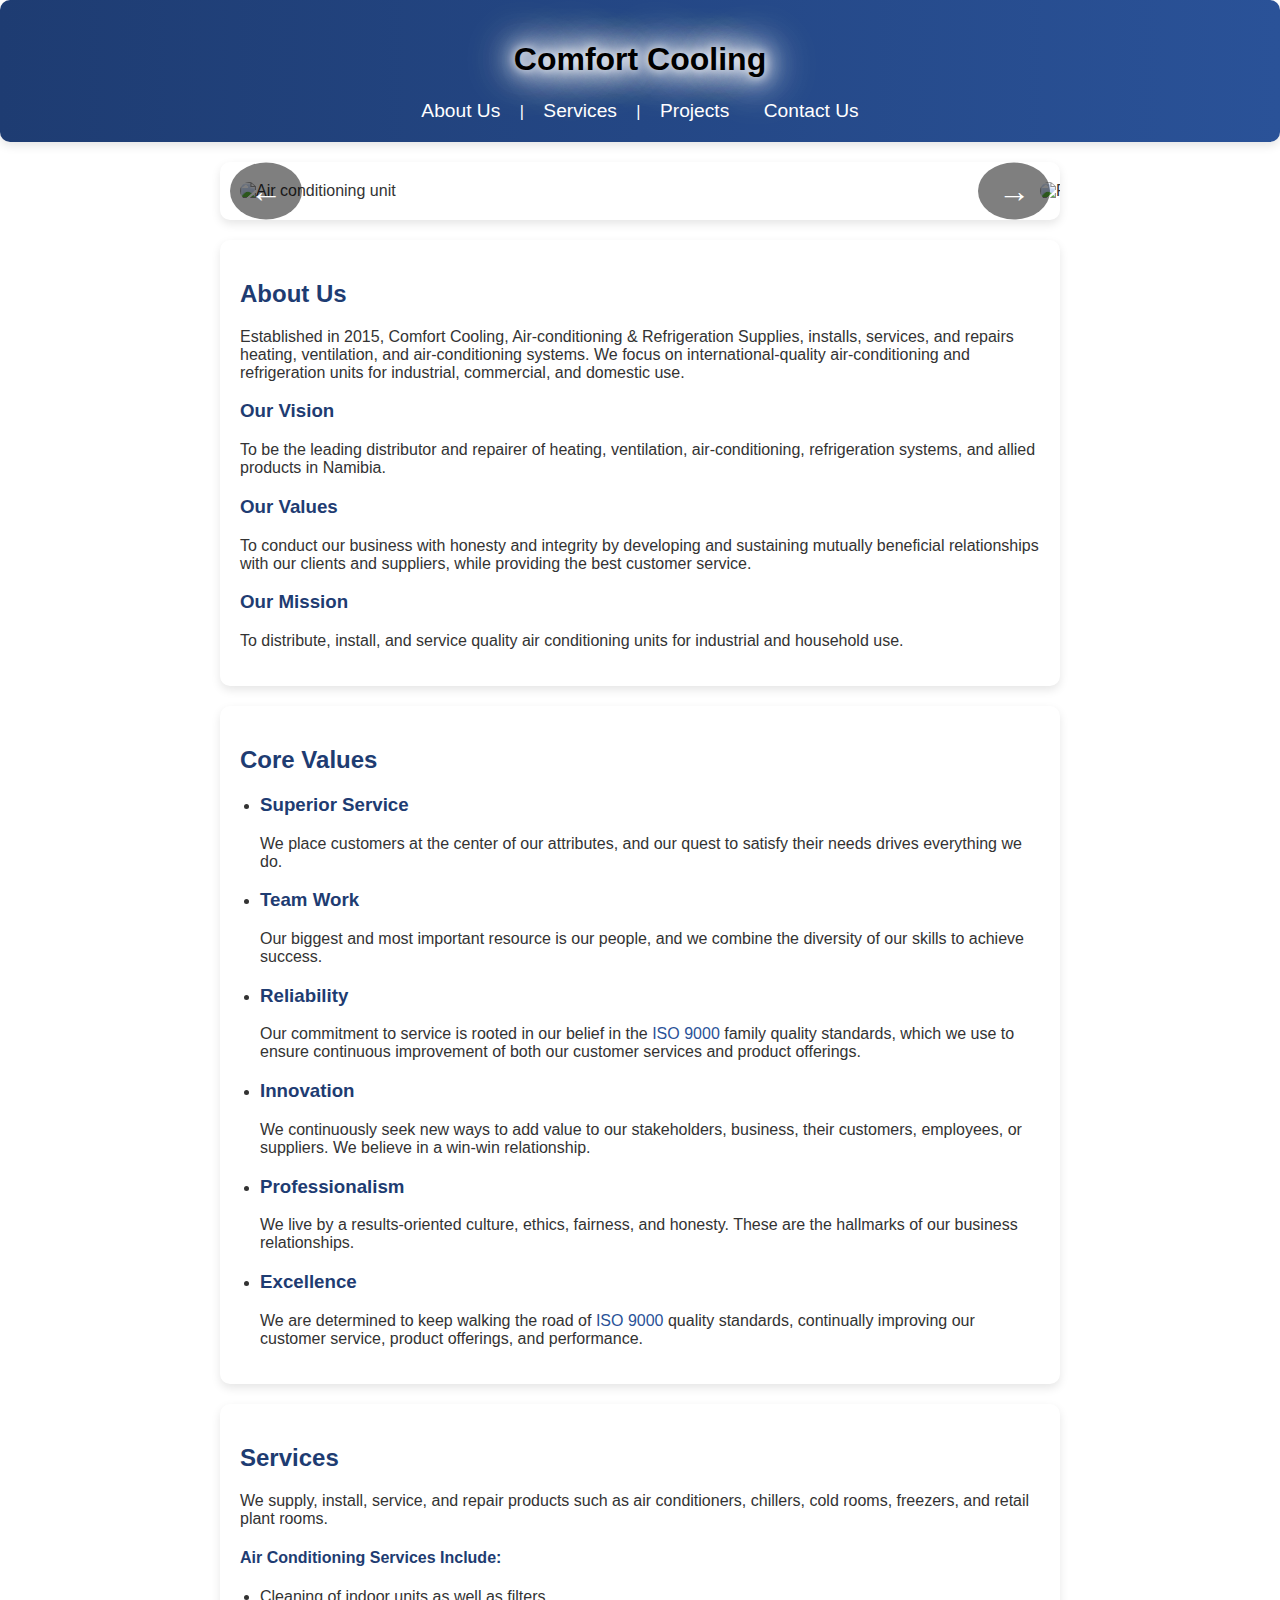
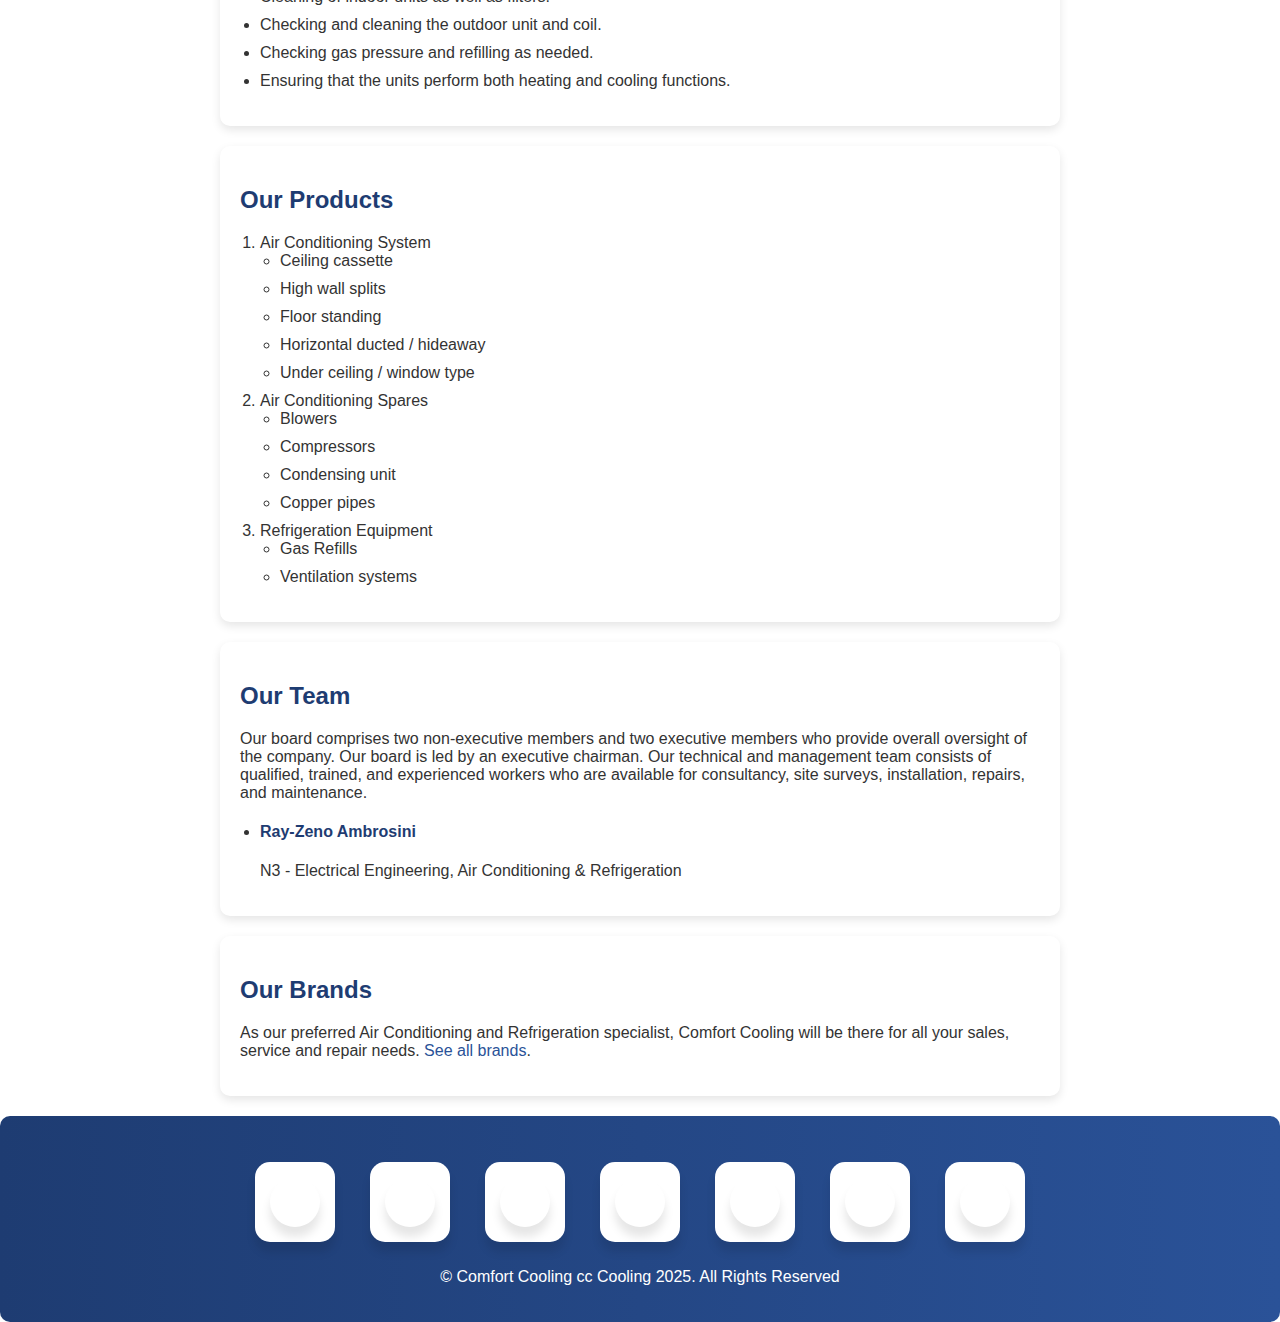
==== index.html @ a88691fd "Add index.html file" ====
<!DOCTYPE html>
<html lang="en">
<head>
  <meta charset="UTF-8">
  <meta name="viewport" content="width=device-width, initial-scale=1, shrink-to-fit=no">
  <title>Comfort Cooling cc</title>
  <link rel="stylesheet" href="styles.css">
  <link rel="stylesheet" href="https://cdnjs.cloudflare.com/ajax/libs/font-awesome/6.3.0/css/all.min.css" integrity="sha512-SzlrxWUlpfuzQ+pcUCosxcglQRNAq/DZjVsC0lE40xsADsfeQoEypE+enwcOiGjk/bSuGGKHEyjSoQ1zVisanQ==" crossorigin="anonymous" referrerpolicy="no-referrer" />
  <link rel="stylesheet" href="https://cdnjs.cloudflare.com/ajax/libs/OwlCarousel2/2.3.4/assets/owl.carousel.min.css">
  <style>
    body {
      position: relative;
      font-family: 'Poppins', sans-serif;
      margin: 0;
      padding: 0;
      color: #333;
    }

    body::before {
      content: '';
      position: absolute;
      top: 0;
      left: 0;
      width: 100%;
      height: 100%;
      background-image: url('images/logo.png');
      background-repeat: repeat;
      background-attachment: fixed;
      background-size: auto;
      opacity: 0.3;
      z-index: -1;
    }

    header {
      text-align: center;
      padding: 20px;
      background: linear-gradient(to right, #1e3c72, #2a5298);
      color: white;
      border-radius: 10px;
      margin-bottom: 20px;
      box-shadow: 0px 4px 10px rgba(0, 0, 0, 0.1);
    }

    .nav a {
      text-decoration: none;
      color: white;
      font-size: 1.2rem;
      margin: 0 15px;
      transition: color 0.3s ease, transform 0.3s ease;
    }

    .nav a:hover {
      color: #a8d0e6;
      transform: scale(1.1);
    }

    .carousel {
      position: relative;
      width: 80%;
      margin: 0 auto;
      overflow: hidden;
      border-radius: 10px;
    }

    .carousel-track {
      display: flex;
      transition: transform 0.5s ease-in-out;
    }

    .carousel-image {
      width: 100%;
      height: auto;
      border-radius: 10px;
      flex: 0 0 100%;
    }

    .carousel-button {
      position: absolute;
      top: 50%;
      background: rgba(0, 0, 0, 0.5);
      color: white;
      border: none;
      font-size: 2rem;
      padding: 10px 20px;
      cursor: pointer;
      z-index: 10;
      border-radius: 50%;
      transform: translateY(-50%);
      transition: background-color 0.3s ease;
    }

    .carousel-button:hover {
      background-color: rgba(0, 0, 0, 0.8);
    }

    .carousel-button.prev {
      left: 10px;
    }

    .carousel-button.next {
      right: 10px;
    }

    section {
      padding: 20px;
      margin: 20px auto;
      max-width: 800px;
      background-color: white;
      border-radius: 10px;
      box-shadow: 0px 4px 10px rgba(0, 0, 0, 0.1);
    }

    h1, h2, h3, h4 {
      color: #1e3c72;
    }

    ul, ol {
      padding-left: 20px;
    }

    ul li, ol li {
      margin-bottom: 10px;
    }

    a {
      color: #2a5298;
      text-decoration: none;
    }

    a:hover {
      text-decoration: underline;
    }

    footer {
      text-align: center;
      padding: 20px;
      background: linear-gradient(to right, #1e3c72, #2a5298);
      color: white;
      border-radius: 10px;
      margin-top: 20px;
    }

    .wrapper {
      display: inline-flex;
      list-style: none;
      padding: 0;
    }

    .wrapper .icon {
      position: relative;
      background: #ffffff;
      border-radius: 15px;
      padding: 15px;
      margin: 10px;
      width: 50px;
      height: 50px;
      font-size: 18px;
      display: flex;
      justify-content: center;
      align-items: center;
      flex-direction: column;
      box-shadow: 0 10px 10px rgba(0, 0, 0, 0.1);
      cursor: pointer;
      transition: all 0.2s cubic-bezier(0.68, -0.55, 0.265, 1.55);
    }

    .wrapper .tooltip {
      position: absolute;
      top: 0;
      font-size: 14px;
      background: #ffffff;
      color: #ffffff;
      padding: 5px 8px;
      border-radius: 5px;
      box-shadow: 0 10px 10px rgba(0, 0, 0, 0.1);
      opacity: 0;
      pointer-events: none;
      transition: all 0.3s cubic-bezier(0.68, -0.55, 0.265, 1.55);
    }

    .wrapper .tooltip::before {
      position: absolute;
      content: "";
      height: 8px;
      width: 8px;
      background: #ffffff;
      bottom: -3px;
      left: 50%;
      transform: translate(-50%) rotate(45deg);
      transition: all 0.3s cubic-bezier(0.68, -0.55, 0.265, 1.55);
    }

    .wrapper .icon:hover .tooltip {
      top: -45px;
      opacity: 1;
      visibility: visible;
      pointer-events: auto;
    }

    .wrapper .icon:hover span,
    .wrapper .icon:hover .tooltip {
      text-shadow: 0px -1px 0px rgba(0, 0, 0, 0.1);
    }

    .wrapper .facebook:hover,
    .wrapper .facebook:hover .tooltip,
    .wrapper .facebook:hover .tooltip::before {
      background: #1877F2;
      color: #ffffff;
    }

    .wrapper .tiktok:hover,
    .wrapper .tiktok:hover .tooltip,
    .wrapper .tiktok:hover .tooltip::before {
      background: #000000;
      color: #ffffff;
    }

    .wrapper .instagram:hover,
    .wrapper .instagram:hover .tooltip,
    .wrapper .instagram:hover .tooltip::before {
      background: #7a21b6;
      color: #ffffff;
    }

    .wrapper .youtube:hover,
    .wrapper .youtube:hover .tooltip,
    .wrapper .youtube:hover .tooltip::before {
      background: #CD201F;
      color: #ffffff;
    }

    .halo {
      position: relative;
      color: #000;
      text-shadow: 
        0 0 10px #fff,
        0 0 20px #fff,
        0 0 30px #fff,
        0 0 40px #fff,
        0 0 50px #fff,
        0 0 60px #fff;
    }

    .icon a {
  display: flex;
  justify-content: center;
  align-items: center;
  width: 50px;
  height: 50px;
  border-radius: 50%;
  background-color: #ffffff;
  box-shadow: 0 10px 10px rgba(0, 0, 0, 0.1);
  transition: all 0.3s ease;
}

.icon a:hover {
  transform: scale(1.1);
}

.wrapper {
  display: flex;
  list-style: none;
  padding: 0;
  justify-content: center;
  gap: 15px; /* Space between icons */
}

.icon a {
  display: flex;
  justify-content: center;
  align-items: center;
  width: 50px;
  height: 50px;
  border-radius: 50%;
  background-color: #ffffff;
  box-shadow: 0 10px 10px rgba(0, 0, 0, 0.1);
  transition: all 0.3s ease;
  color: #1e3c72; /* Default icon color */
  text-decoration: none;
}

.icon a:hover {
  transform: scale(1.1);
}

/* Specific colors for each icon */
.icon.instagram a:hover {
  background-color: #7a21b6;
  color: #ffffff;
}

.icon.twitter a:hover {
  background-color: #000000;
  color: #ffffff;
}

.icon.whatsapp a:hover {
  background-color: #25D366;
  color: #ffffff;
}

.icon.linkedin a:hover {
  background-color: #0077B5;
  color: #ffffff;
}
  </style>

</head>
<body>
  <header>
    <h1 class="halo">Comfort Cooling</h1>

    <nav class="nav">
      <a href="/aboutUs/">About Us</a> | 
      <a href="services.html">Services</a> |
      <a href="projects.html">Projects</a>
      <a href="contactUs.html">Contact Us</a>

    </nav>
  </header>

  <section class="carousel">
    <div class="carousel-track">
      <img src="images/istockphoto-1904637815-1024x1024.jpg" alt="Air conditioning unit" class="carousel-image">
      <img src="images/istockphoto-157582287-1024x1024.jpg" alt="Refrigeration system" class="carousel-image">
      <img src="images/istockphoto-1299901821-1024x1024.jpg" alt="HVAC installation" class="carousel-image">
      <img src="images/istockphoto-1779596179-1024x1024.jpg" alt="Industrial cooling" class="carousel-image">
      <img src="images/istockphoto-1368514998-1024x1024.jpg" alt="Commercial refrigeration" class="carousel-image">
    </div>
    <button class="carousel-button prev" aria-label="Previous Slide">←</button>
    <button class="carousel-button next" aria-label="Next Slide">→</button>
  </section>

  <section id="aboutUs">
    <h2>About Us</h2>
    <p>Established in 2015, Comfort Cooling, Air-conditioning & Refrigeration Supplies, installs, services, and repairs heating, ventilation, and air-conditioning systems. We focus on international-quality air-conditioning and refrigeration units for industrial, commercial, and domestic use.</p>
    <h3>Our Vision</h3>
    <p>To be the leading distributor and repairer of heating, ventilation, air-conditioning, refrigeration systems, and allied products in Namibia.</p>
    <h3>Our Values</h3>
    <p>To conduct our business with honesty and integrity by developing and sustaining mutually beneficial relationships with our clients and suppliers, while providing the best customer service.</p>
    <h3>Our Mission</h3>
    <p>To distribute, install, and service quality air conditioning units for industrial and household use.</p>
  </section>

  <section id="coreValues">
    <h2>Core Values</h2>
    <ul>
      <li><h3>Superior Service</h3> We place customers at the center of our attributes, and our quest to satisfy their needs drives everything we do.</li>
      <li><h3>Team Work</h3> Our biggest and most important resource is our people, and we combine the diversity of our skills to achieve success.</li>
      <li><h3>Reliability</h3> Our commitment to service is rooted in our belief in the <a href="https://www.iso.org/standards/popular/iso-9000-family">ISO 9000</a> family quality standards, which we use to ensure continuous improvement of both our customer services and product offerings.</li>
      <li><h3>Innovation</h3> We continuously seek new ways to add value to our stakeholders, business, their customers, employees, or suppliers. We believe in a win-win relationship.</li>
      <li><h3>Professionalism</h3> We live by a results-oriented culture, ethics, fairness, and honesty. These are the hallmarks of our business relationships.</li>
      <li><h3>Excellence</h3> We are determined to keep walking the road of <a href="https://www.iso.org/standards/popular/iso-9000-family">ISO 9000</a> quality standards, continually improving our customer service, product offerings, and performance.</li>
    </ul>
  </section>

  <section id="services">
    <h2>Services</h2>
    <p>We supply, install, service, and repair products such as air conditioners, chillers, cold rooms, freezers, and retail plant rooms.</p>
    <h4>Air Conditioning Services Include:</h4>
    <ul>
      <li>Cleaning of indoor units as well as filters.</li>
      <li>Checking and cleaning the outdoor unit and coil.</li>
      <li>Checking gas pressure and refilling as needed.</li>
      <li>Ensuring that the units perform both heating and cooling functions.</li>
    </ul>
  </section>

  <section id="products">
    <h2>Our Products</h2>
    <ol>
      <li>Air Conditioning System
        <ul>
          <li>Ceiling cassette</li>
          <li>High wall splits</li>
          <li>Floor standing</li>
          <li>Horizontal ducted / hideaway</li>
          <li>Under ceiling / window type</li>
        </ul>
      </li>
      <li>Air Conditioning Spares
        <ul>
          <li>Blowers</li>
          <li>Compressors</li>
          <li>Condensing unit</li>
          <li>Copper pipes</li>
        </ul>
      </li>
      <li>Refrigeration Equipment
        <ul>
          <li>Gas Refills</li>
          <li>Ventilation systems</li>
        </ul>
      </li>
    </ol>
  </section>

  <section id="team">
    <h2>Our Team</h2>
    <p>Our board comprises two non-executive members and two executive members who provide overall oversight of the company. Our board is led by an executive chairman. Our technical and management team consists of qualified, trained, and experienced workers who are available for consultancy, site surveys, installation, repairs, and maintenance.</p>
    <ul>
      <li><h4>Ray-Zeno Ambrosini</h4> <p>N3 - Electrical Engineering, Air Conditioning & Refrigeration</p></li>
    </ul>
  </section>
 
  <section class="container pt-5 animate-fade">
    <div class="row justify-content-center">
      <div class="col-md-8 col-lg-7">
        <h2 class="font-40">Our Brands</h2>
        <p class="font-20 mb-0">As our preferred Air Conditioning and Refrigeration specialist, Comfort Cooling will be there for all your sales, service and repair needs. <a href="brands.php">See all brands</a>.</p>
      </div>
    </div>
    <div class="owl-carousel lg-arrow">
      <div class="item">
        <section>
          <h3 class="sr-only">Advantage Air</h3>
          <figure class="dim-1-1">
            <a href="https://www.advantageair.com.au/?srsltid=AfmBOorDrTcVe5kXesW5VZc6tk0JkjFR5yaBOfbvS2QNsASBNF3MQqQt" title="Advantage Air" style="background-image: url(/aa-logo.jpg);">
              <img src="/aa-logo.jpg" alt="Advantage Air">
            </a>
          </figure>
        </section>
      </div>
      <div class="item">
        <section>
          <h3 class="sr-only">Air Movement Supplies</h3>
          <figure class="dim-1-1"><a href="https://www.fans.co.za/" title="Air Movement Supplies" style="background-image: url(/ams_logo.jpg);"><img src="/ams_logo.jpg" alt="Air Movement Supplies"></a></figure>
        </section>
      </div>
      <div class="item">
        <section>
          <h3 class="sr-only">Breezair</h3>
          <figure class="dim-1-1"><a title="Breezair" style="background-image: url(brands/breezair.png);"><img src="brands/breezair.png" alt="Breezair"></a></figure>
        </section>
      </div>
      <div class="item">
        <section>
          <h3 class="sr-only">Bry-Air</h3>
          <figure class="dim-1-1"><a href="https://www.bryair.com/" title="Bry-Air" style="background-image: url(/bryair-logo.jpg);"><img src="/bryair-logo.jpg" alt="Bry-Air"></a></figure>
        </section>
      </div>
      <div class="item">
        <section>
          <h3 class="sr-only">Carel</h3>
          <figure class="dim-1-1"><a href="https://www.carel.com/" title="Carel" style="background-image: url(/carel.png);"><img src="/carel-logo.jpg" alt="Carel"></a></figure>
        </section>
      </div>
      <div class="item">
        <section>
          <h3 class="sr-only">Daikin</h3>
          <figure class="dim-1-1"><a href="https://www.daikin.com/" title="Daikin" style="background-image: url(/logo-daikin.png);"><img src="/logo-daikin.png" alt="Daikin"></a></figure>
        </section>
      </div>

      <div class="item">
        <section>
          <h3 class="sr-only">Danfoss</h3>
          <figure class="dim-1-1"><a href="https://www.danfoss.com/en/" title="Danfoss" style="background-image: url(/logo-danfoss.svg);"><img src="/logo-danfoss.svg" alt="Danfoss"></a></figure>
        </section>
      </div>
      <div class="item">
        <section>
          <h3 class="sr-only">Donkin Fans</h3>
          <figure class="dim-1-1"><a title="Donkin Fans" style="background-image: url(brands/donkin_fans.png);"><img src="brands/donkin_fans.png" alt="Donkin Fans"></a></figure>
        </section>
      </div>
      <div class="item">
        <section>
          <h3 class="sr-only">Freudenberg</h3>
          <figure class="dim-1-1"><a href="https://www.freudenberg.com/" title="Freudenberg" style="background-image: url(/freudenberg-logo.png);"><img src="/freudenberg-logo.png" alt="Freudenberg"></a></figure>
        </section>
      </div>
      <div class="item">
        <section>
          <h3 class="sr-only">Gree</h3>
          <figure class="dim-1-1"><a href="https://global.gree.com/" title="Gree" style="background-image: url(/gree-logo.png);"><img src="/gree-logo.png" alt="Gree"></a></figure>
        </section>
      </div>
      <div class="item">
        <section>
          <h3 class="sr-only">Liebert Hiross</h3>
          <figure class="dim-1-1"><a title="Liebert Hiross" style="background-image: url(brands/liebert_hiross.png);"><img src="brands/liebert_hiross.png" alt="Liebert Hiross"></a></figure>
        </section>
      </div>
      <div class="item">
        <section>
          <h3 class="sr-only">Midea</h3>
          <figure class="dim-1-1"><a title="Midea" style="background-image: url(brands/midea.png);"><img src="brands/midea.png" alt="Midea"></a></figure>
        </section>
      </div>
      <div class="item">
        <section>
          <h3 class="sr-only">Rickard</h3>
          <figure class="dim-1-1"><a title="Rickard" style="background-image: url(brands/rickard.png);"><img src="brands/sample9.jpg" alt="Rickard"></a></figure>
        </section>
      </div>
      <div class="item">
        <section>
          <h3 class="sr-only">Samsung</h3>
          <figure class="dim-1-1"><a title="Samsung" style="background-image: url(brands/samsung.png);"><img src="brands/sample9.jpg" alt="Samsung"></a></figure>
        </section>
      </div>
      <div class="item">
        <section>
          <h3 class="sr-only">Saley International</h3>
          <figure class="dim-1-1"><a title="Saley International" style="background-image: url(brands/seeley_international.png);"><img src="brands/sample9.jpg" alt="Saley International"></a></figure>
        </section>
      </div>
      <div class="item">
        <section>
          <h3 class="sr-only">Soler & Palau</h3>
          <figure class="dim-1-1"><a title="Soler & Palau" style="background-image: url(brands/soler_and_palau.png);"><img src="brands/sample9.jpg" alt="Soler & Palau"></a></figure>
        </section>
      </div>
      <div class="item">
        <section>
          <h3 class="sr-only">Systemair</h3>
          <figure class="dim-1-1"><a title="Systemair" style="background-image: url(brands/systemair.png);"><img src="brands/sample9.jpg" alt="Systemair"></a></figure>
        </section>
      </div>
      <div class="item">
        <section>
          <h3 class="sr-only">Vortice</h3>
          <a href="https://www.vortice.com/en/" target="_blank">
            <figure class="dim-1-1">
              <img src="/logo-vortice.jpg" alt="Vortice">
            </figure>
          </a>
        </section>
      </div>
    </div>
  </section>
  <footer>
    <ul class="wrapper">
      <li class="icon facebook">
        <a href="https://www.facebook.com/" target="_blank" aria-label="Facebook">
          <span><i class="fab fa-facebook-f"></i></span>
        </a>
      </li>

      <li class="icon youtube">
        <a href="https://www.youtube.com/" target="_blank">
          <span><i class="fab fa-youtube"></i></span>
        </a>
      </li>
      
      <li class="icon tiktok">
        <a href="https://www.tiktok.com/" target="_blank">
          <span><i class="fab fa-tiktok"></i></span>
        </a>
      </li>
      
      <li class="icon instagram">
    <a href="https://www.instagram.com/" target="_blank" aria-label="Instagram">
      <span><i class="fab fa-instagram"></i></span>
    </a>
  </li>
  <li class="icon twitter">
    <a href="https://www.twitter.com/" target="_blank" aria-label="Twitter">
      <span><i class="fab fa-x-twitter"></i></span>
    </a>
  </li>
  <li class="icon whatsapp">
    <a href="https://wa.me/1234567890" target="_blank" aria-label="WhatsApp">
      <span><i class="fab fa-whatsapp"></i></span>
    </a>
  </li>
  <li class="icon linkedin">
    <a href="https://www.linkedin.com/in/your-profile/" target="_blank" aria-label="LinkedIn">
      <span><i class="fab fa-linkedin"></i></span>
    </a>
  </li>
    </ul>
    <p>© Comfort Cooling cc Cooling 2025. All Rights Reserved</p>
  </footer>
  <script>
    // Carousel functionality
    const carouselTrack = document.querySelector('.carousel-track');
    const carouselImages = document.querySelectorAll('.carousel-image');
    const prevButton = document.querySelector('.carousel-button.prev');
    const nextButton = document.querySelector('.carousel-button.next');
    let currentIndex = 0;
  
    // Function to move to a specific slide
    function moveToSlide(index) {
      if (index < 0) {
        index = carouselImages.length - 1;
      } else if (index >= carouselImages.length) {
        index = 0;
      }
      const offset = -index * 100;
      carouselTrack.style.transform = `translateX(${offset}%)`;
      currentIndex = index;
    }
  
    // Event listeners for buttons
    prevButton.addEventListener('click', () => {
      moveToSlide(currentIndex - 1);
    });
  
    nextButton.addEventListener('click', () => {
      moveToSlide(currentIndex + 1);
    });
  
    // Optional: Auto-play the carousel
    let autoPlayInterval;
  
    function startAutoPlay() {
      autoPlayInterval = setInterval(() => {
        moveToSlide(currentIndex + 1);
      }, 3000); // Change slide every 3 seconds
    }
  
    function stopAutoPlay() {
      clearInterval(autoPlayInterval);
    }
  
    // Start auto-play when the page loads
    startAutoPlay();
  
    // Pause auto-play when hovering over the carousel
    const carousel = document.querySelector('.carousel');
    carousel.addEventListener('mouseenter', stopAutoPlay);
    carousel.addEventListener('mouseleave', startAutoPlay);
    document.addEventListener('DOMContentLoaded', function () {
  $('.owl-carousel').owlCarousel({
    loop: true,
    margin: 10,
    nav: true,
    responsive: {
      0: { items: 1 },
      600: { items: 3 },
      1000: { items: 5 }
    }
  });
});
document.addEventListener('DOMContentLoaded', function () {
  const carouselTrack = document.querySelector('.carousel-track');
  const carouselImages = document.querySelectorAll('.carousel-image');
  const prevButton = document.querySelector('.carousel-button.prev');
  const nextButton = document.querySelector('.carousel-button.next');

  if (carouselTrack && carouselImages.length > 0 && prevButton && nextButton) {
    let currentIndex = 0;

    function moveToSlide(index) {
      if (index < 0) {
        index = carouselImages.length - 1;
      } else if (index >= carouselImages.length) {
        index = 0;
      }
      const offset = -index * 100;
      carouselTrack.style.transform = `translateX(${offset}%)`;
      currentIndex = index;
    }

    prevButton.addEventListener('click', () => {
      moveToSlide(currentIndex - 1);
    });

    nextButton.addEventListener('click', () => {
      moveToSlide(currentIndex + 1);
    });

    // Auto-play functionality
    let autoPlayInterval;

    function startAutoPlay() {
      autoPlayInterval = setInterval(() => {
        moveToSlide(currentIndex + 1);
      }, 3000); // Change slide every 3 seconds
    }

    function stopAutoPlay() {
      clearInterval(autoPlayInterval);
    }

    startAutoPlay();

    const carousel = document.querySelector('.carousel');
    carousel.addEventListener('mouseenter', stopAutoPlay);
    carousel.addEventListener('mouseleave', startAutoPlay);
  }
});
  </script>
  </body>
  </html>
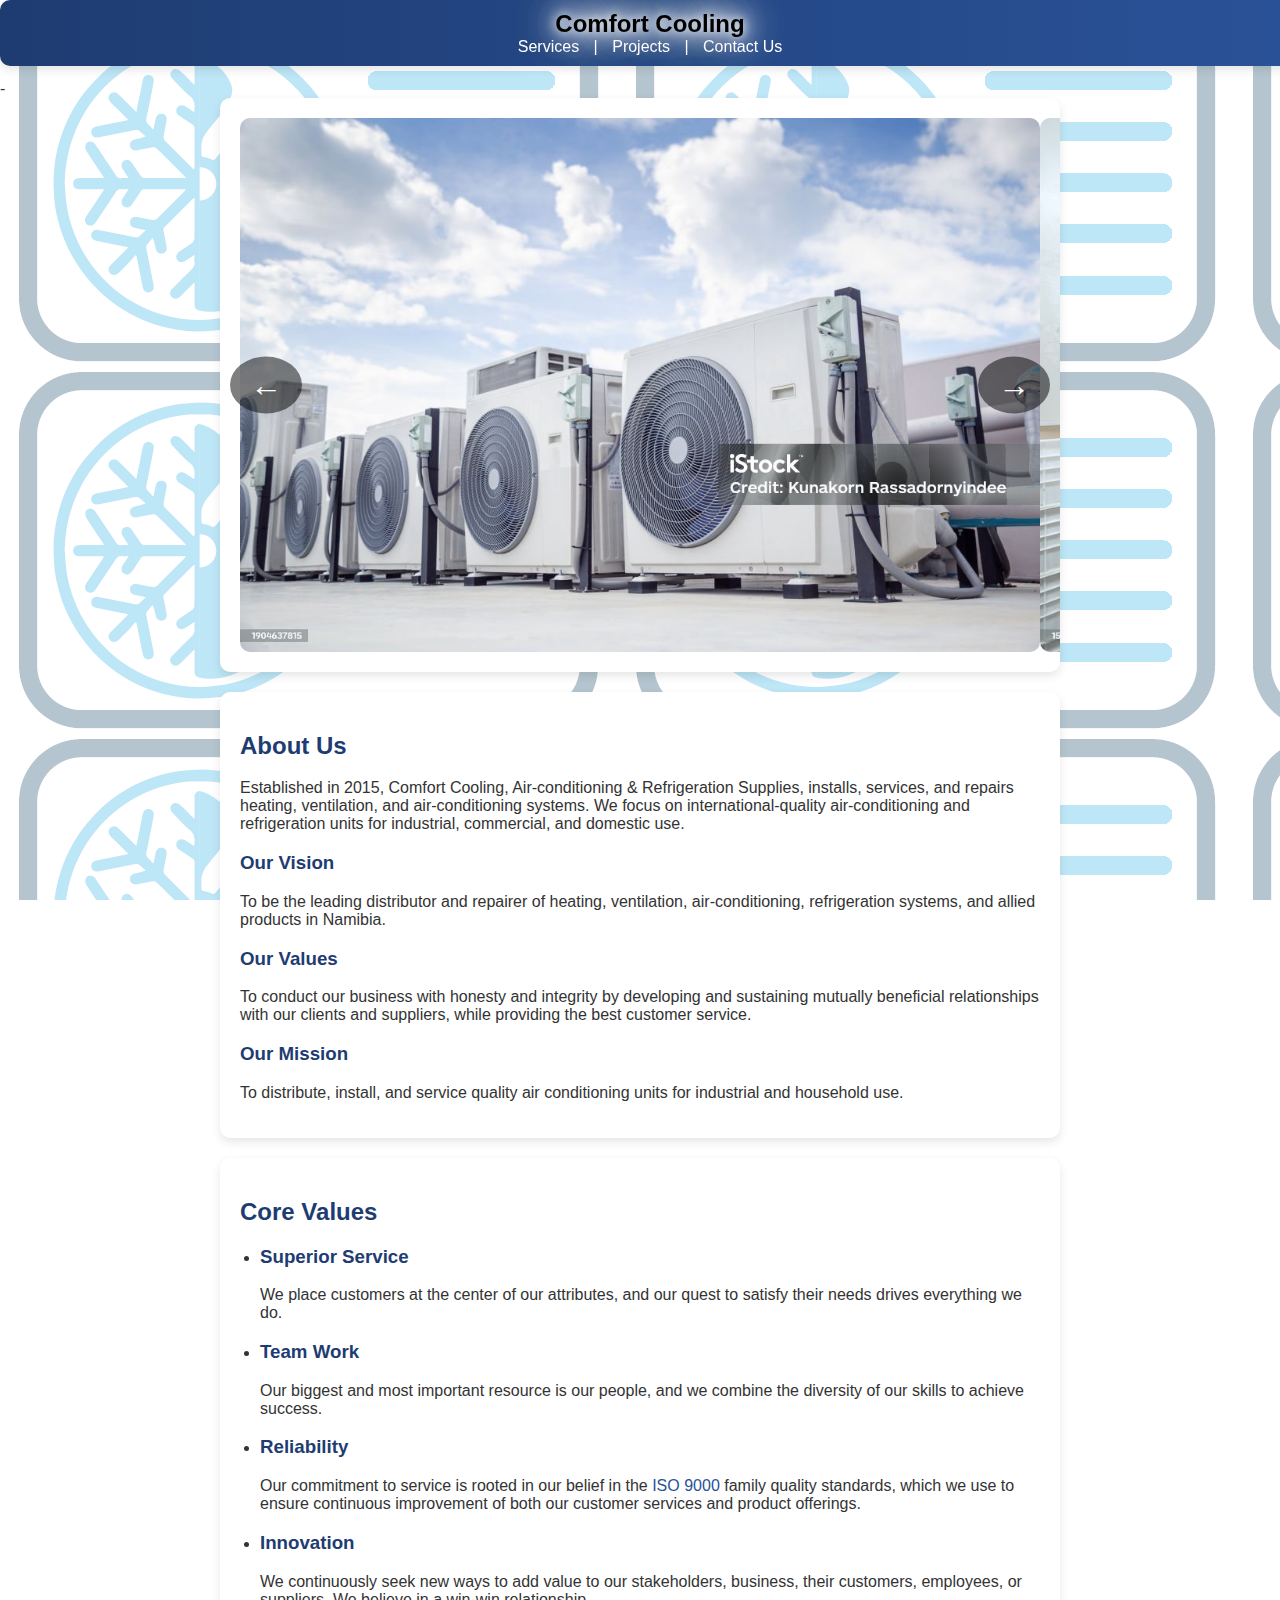
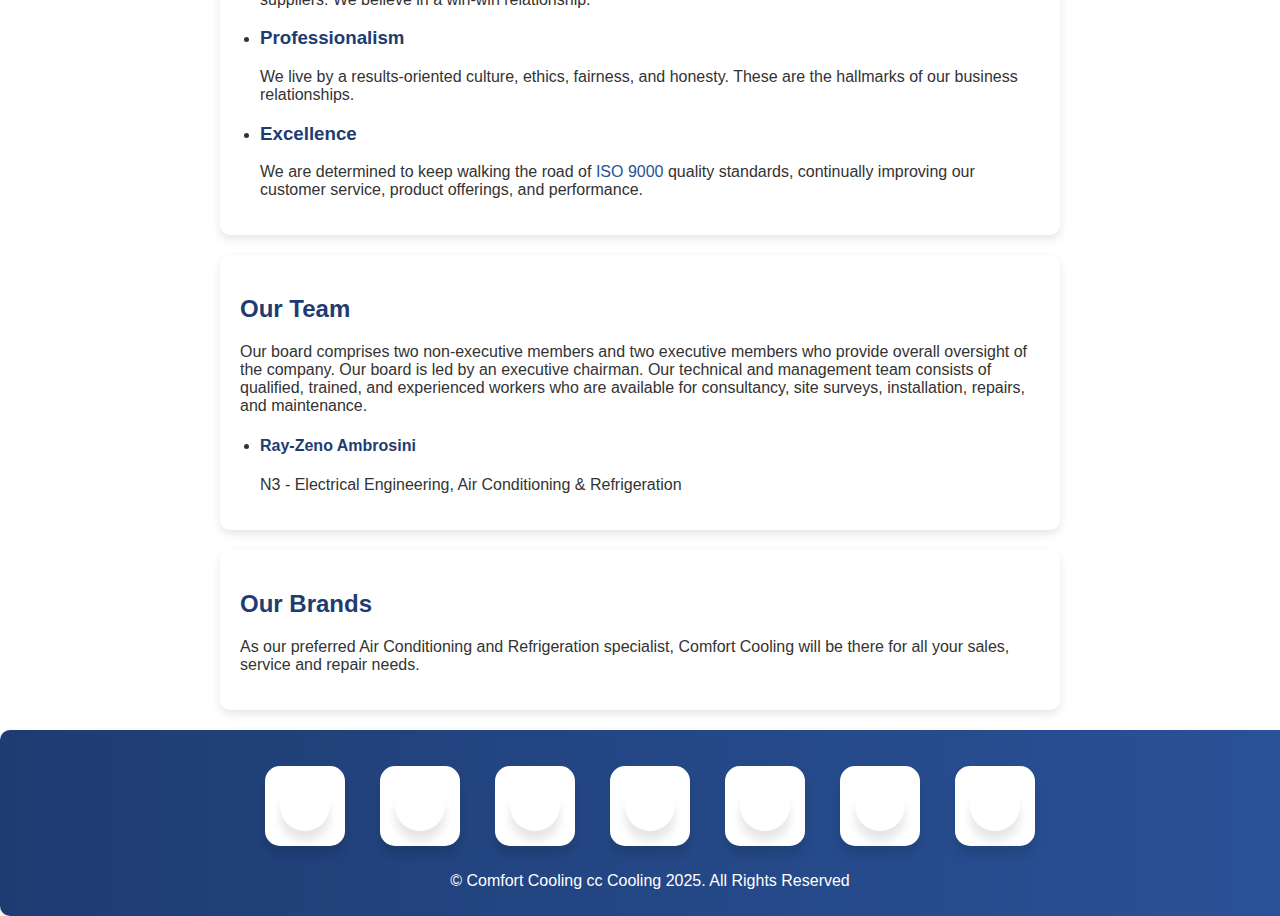
==== commit ef3f0a29: "Add files via upload" ====
--- a/index.html
+++ b/index.html
@@ -1,689 +1,282 @@
-<!DOCTYPE html>
-<html lang="en">
-<head>
-  <meta charset="UTF-8">
-  <meta name="viewport" content="width=device-width, initial-scale=1, shrink-to-fit=no">
-  <title>Comfort Cooling cc</title>
-  <link rel="stylesheet" href="styles.css">
-  <link rel="stylesheet" href="https://cdnjs.cloudflare.com/ajax/libs/font-awesome/6.3.0/css/all.min.css" integrity="sha512-SzlrxWUlpfuzQ+pcUCosxcglQRNAq/DZjVsC0lE40xsADsfeQoEypE+enwcOiGjk/bSuGGKHEyjSoQ1zVisanQ==" crossorigin="anonymous" referrerpolicy="no-referrer" />
-  <link rel="stylesheet" href="https://cdnjs.cloudflare.com/ajax/libs/OwlCarousel2/2.3.4/assets/owl.carousel.min.css">
-  <style>
-    body {
-      position: relative;
-      font-family: 'Poppins', sans-serif;
-      margin: 0;
-      padding: 0;
-      color: #333;
-    }
-
-    body::before {
-      content: '';
-      position: absolute;
-      top: 0;
-      left: 0;
-      width: 100%;
-      height: 100%;
-      background-image: url('images/logo.png');
-      background-repeat: repeat;
-      background-attachment: fixed;
-      background-size: auto;
-      opacity: 0.3;
-      z-index: -1;
-    }
-
-    header {
-      text-align: center;
-      padding: 20px;
-      background: linear-gradient(to right, #1e3c72, #2a5298);
-      color: white;
-      border-radius: 10px;
-      margin-bottom: 20px;
-      box-shadow: 0px 4px 10px rgba(0, 0, 0, 0.1);
-    }
-
-    .nav a {
-      text-decoration: none;
-      color: white;
-      font-size: 1.2rem;
-      margin: 0 15px;
-      transition: color 0.3s ease, transform 0.3s ease;
-    }
-
-    .nav a:hover {
-      color: #a8d0e6;
-      transform: scale(1.1);
-    }
-
-    .carousel {
-      position: relative;
-      width: 80%;
-      margin: 0 auto;
-      overflow: hidden;
-      border-radius: 10px;
-    }
-
-    .carousel-track {
-      display: flex;
-      transition: transform 0.5s ease-in-out;
-    }
-
-    .carousel-image {
-      width: 100%;
-      height: auto;
-      border-radius: 10px;
-      flex: 0 0 100%;
-    }
-
-    .carousel-button {
-      position: absolute;
-      top: 50%;
-      background: rgba(0, 0, 0, 0.5);
-      color: white;
-      border: none;
-      font-size: 2rem;
-      padding: 10px 20px;
-      cursor: pointer;
-      z-index: 10;
-      border-radius: 50%;
-      transform: translateY(-50%);
-      transition: background-color 0.3s ease;
-    }
-
-    .carousel-button:hover {
-      background-color: rgba(0, 0, 0, 0.8);
-    }
-
-    .carousel-button.prev {
-      left: 10px;
-    }
-
-    .carousel-button.next {
-      right: 10px;
-    }
-
-    section {
-      padding: 20px;
-      margin: 20px auto;
-      max-width: 800px;
-      background-color: white;
-      border-radius: 10px;
-      box-shadow: 0px 4px 10px rgba(0, 0, 0, 0.1);
-    }
-
-    h1, h2, h3, h4 {
-      color: #1e3c72;
-    }
-
-    ul, ol {
-      padding-left: 20px;
-    }
-
-    ul li, ol li {
-      margin-bottom: 10px;
-    }
-
-    a {
-      color: #2a5298;
-      text-decoration: none;
-    }
-
-    a:hover {
-      text-decoration: underline;
-    }
-
-    footer {
-      text-align: center;
-      padding: 20px;
-      background: linear-gradient(to right, #1e3c72, #2a5298);
-      color: white;
-      border-radius: 10px;
-      margin-top: 20px;
-    }
-
-    .wrapper {
-      display: inline-flex;
-      list-style: none;
-      padding: 0;
-    }
-
-    .wrapper .icon {
-      position: relative;
-      background: #ffffff;
-      border-radius: 15px;
-      padding: 15px;
-      margin: 10px;
-      width: 50px;
-      height: 50px;
-      font-size: 18px;
-      display: flex;
-      justify-content: center;
-      align-items: center;
-      flex-direction: column;
-      box-shadow: 0 10px 10px rgba(0, 0, 0, 0.1);
-      cursor: pointer;
-      transition: all 0.2s cubic-bezier(0.68, -0.55, 0.265, 1.55);
-    }
-
-    .wrapper .tooltip {
-      position: absolute;
-      top: 0;
-      font-size: 14px;
-      background: #ffffff;
-      color: #ffffff;
-      padding: 5px 8px;
-      border-radius: 5px;
-      box-shadow: 0 10px 10px rgba(0, 0, 0, 0.1);
-      opacity: 0;
-      pointer-events: none;
-      transition: all 0.3s cubic-bezier(0.68, -0.55, 0.265, 1.55);
-    }
-
-    .wrapper .tooltip::before {
-      position: absolute;
-      content: "";
-      height: 8px;
-      width: 8px;
-      background: #ffffff;
-      bottom: -3px;
-      left: 50%;
-      transform: translate(-50%) rotate(45deg);
-      transition: all 0.3s cubic-bezier(0.68, -0.55, 0.265, 1.55);
-    }
-
-    .wrapper .icon:hover .tooltip {
-      top: -45px;
-      opacity: 1;
-      visibility: visible;
-      pointer-events: auto;
-    }
-
-    .wrapper .icon:hover span,
-    .wrapper .icon:hover .tooltip {
-      text-shadow: 0px -1px 0px rgba(0, 0, 0, 0.1);
-    }
-
-    .wrapper .facebook:hover,
-    .wrapper .facebook:hover .tooltip,
-    .wrapper .facebook:hover .tooltip::before {
-      background: #1877F2;
-      color: #ffffff;
-    }
-
-    .wrapper .tiktok:hover,
-    .wrapper .tiktok:hover .tooltip,
-    .wrapper .tiktok:hover .tooltip::before {
-      background: #000000;
-      color: #ffffff;
-    }
-
-    .wrapper .instagram:hover,
-    .wrapper .instagram:hover .tooltip,
-    .wrapper .instagram:hover .tooltip::before {
-      background: #7a21b6;
-      color: #ffffff;
-    }
-
-    .wrapper .youtube:hover,
-    .wrapper .youtube:hover .tooltip,
-    .wrapper .youtube:hover .tooltip::before {
-      background: #CD201F;
-      color: #ffffff;
-    }
-
-    .halo {
-      position: relative;
-      color: #000;
-      text-shadow: 
-        0 0 10px #fff,
-        0 0 20px #fff,
-        0 0 30px #fff,
-        0 0 40px #fff,
-        0 0 50px #fff,
-        0 0 60px #fff;
-    }
-
-    .icon a {
-  display: flex;
-  justify-content: center;
-  align-items: center;
-  width: 50px;
-  height: 50px;
-  border-radius: 50%;
-  background-color: #ffffff;
-  box-shadow: 0 10px 10px rgba(0, 0, 0, 0.1);
-  transition: all 0.3s ease;
-}
-
-.icon a:hover {
-  transform: scale(1.1);
-}
-
-.wrapper {
-  display: flex;
-  list-style: none;
-  padding: 0;
-  justify-content: center;
-  gap: 15px; /* Space between icons */
-}
-
-.icon a {
-  display: flex;
-  justify-content: center;
-  align-items: center;
-  width: 50px;
-  height: 50px;
-  border-radius: 50%;
-  background-color: #ffffff;
-  box-shadow: 0 10px 10px rgba(0, 0, 0, 0.1);
-  transition: all 0.3s ease;
-  color: #1e3c72; /* Default icon color */
-  text-decoration: none;
-}
-
-.icon a:hover {
-  transform: scale(1.1);
-}
-
-/* Specific colors for each icon */
-.icon.instagram a:hover {
-  background-color: #7a21b6;
-  color: #ffffff;
-}
-
-.icon.twitter a:hover {
-  background-color: #000000;
-  color: #ffffff;
-}
-
-.icon.whatsapp a:hover {
-  background-color: #25D366;
-  color: #ffffff;
-}
-
-.icon.linkedin a:hover {
-  background-color: #0077B5;
-  color: #ffffff;
-}
-  </style>
-
-</head>
-<body>
-  <header>
-    <h1 class="halo">Comfort Cooling</h1>
-
-    <nav class="nav">
-      <a href="/aboutUs/">About Us</a> | 
-      <a href="services.html">Services</a> |
-      <a href="projects.html">Projects</a>
-      <a href="contactUs.html">Contact Us</a>
-
-    </nav>
-  </header>
-
-  <section class="carousel">
-    <div class="carousel-track">
-      <img src="images/istockphoto-1904637815-1024x1024.jpg" alt="Air conditioning unit" class="carousel-image">
-      <img src="images/istockphoto-157582287-1024x1024.jpg" alt="Refrigeration system" class="carousel-image">
-      <img src="images/istockphoto-1299901821-1024x1024.jpg" alt="HVAC installation" class="carousel-image">
-      <img src="images/istockphoto-1779596179-1024x1024.jpg" alt="Industrial cooling" class="carousel-image">
-      <img src="images/istockphoto-1368514998-1024x1024.jpg" alt="Commercial refrigeration" class="carousel-image">
-    </div>
-    <button class="carousel-button prev" aria-label="Previous Slide">←</button>
-    <button class="carousel-button next" aria-label="Next Slide">→</button>
-  </section>
-
-  <section id="aboutUs">
-    <h2>About Us</h2>
-    <p>Established in 2015, Comfort Cooling, Air-conditioning & Refrigeration Supplies, installs, services, and repairs heating, ventilation, and air-conditioning systems. We focus on international-quality air-conditioning and refrigeration units for industrial, commercial, and domestic use.</p>
-    <h3>Our Vision</h3>
-    <p>To be the leading distributor and repairer of heating, ventilation, air-conditioning, refrigeration systems, and allied products in Namibia.</p>
-    <h3>Our Values</h3>
-    <p>To conduct our business with honesty and integrity by developing and sustaining mutually beneficial relationships with our clients and suppliers, while providing the best customer service.</p>
-    <h3>Our Mission</h3>
-    <p>To distribute, install, and service quality air conditioning units for industrial and household use.</p>
-  </section>
-
-  <section id="coreValues">
-    <h2>Core Values</h2>
-    <ul>
-      <li><h3>Superior Service</h3> We place customers at the center of our attributes, and our quest to satisfy their needs drives everything we do.</li>
-      <li><h3>Team Work</h3> Our biggest and most important resource is our people, and we combine the diversity of our skills to achieve success.</li>
-      <li><h3>Reliability</h3> Our commitment to service is rooted in our belief in the <a href="https://www.iso.org/standards/popular/iso-9000-family">ISO 9000</a> family quality standards, which we use to ensure continuous improvement of both our customer services and product offerings.</li>
-      <li><h3>Innovation</h3> We continuously seek new ways to add value to our stakeholders, business, their customers, employees, or suppliers. We believe in a win-win relationship.</li>
-      <li><h3>Professionalism</h3> We live by a results-oriented culture, ethics, fairness, and honesty. These are the hallmarks of our business relationships.</li>
-      <li><h3>Excellence</h3> We are determined to keep walking the road of <a href="https://www.iso.org/standards/popular/iso-9000-family">ISO 9000</a> quality standards, continually improving our customer service, product offerings, and performance.</li>
-    </ul>
-  </section>
-
-  <section id="services">
-    <h2>Services</h2>
-    <p>We supply, install, service, and repair products such as air conditioners, chillers, cold rooms, freezers, and retail plant rooms.</p>
-    <h4>Air Conditioning Services Include:</h4>
-    <ul>
-      <li>Cleaning of indoor units as well as filters.</li>
-      <li>Checking and cleaning the outdoor unit and coil.</li>
-      <li>Checking gas pressure and refilling as needed.</li>
-      <li>Ensuring that the units perform both heating and cooling functions.</li>
-    </ul>
-  </section>
-
-  <section id="products">
-    <h2>Our Products</h2>
-    <ol>
-      <li>Air Conditioning System
-        <ul>
-          <li>Ceiling cassette</li>
-          <li>High wall splits</li>
-          <li>Floor standing</li>
-          <li>Horizontal ducted / hideaway</li>
-          <li>Under ceiling / window type</li>
-        </ul>
-      </li>
-      <li>Air Conditioning Spares
-        <ul>
-          <li>Blowers</li>
-          <li>Compressors</li>
-          <li>Condensing unit</li>
-          <li>Copper pipes</li>
-        </ul>
-      </li>
-      <li>Refrigeration Equipment
-        <ul>
-          <li>Gas Refills</li>
-          <li>Ventilation systems</li>
-        </ul>
-      </li>
-    </ol>
-  </section>
-
-  <section id="team">
-    <h2>Our Team</h2>
-    <p>Our board comprises two non-executive members and two executive members who provide overall oversight of the company. Our board is led by an executive chairman. Our technical and management team consists of qualified, trained, and experienced workers who are available for consultancy, site surveys, installation, repairs, and maintenance.</p>
-    <ul>
-      <li><h4>Ray-Zeno Ambrosini</h4> <p>N3 - Electrical Engineering, Air Conditioning & Refrigeration</p></li>
-    </ul>
-  </section>
- 
-  <section class="container pt-5 animate-fade">
-    <div class="row justify-content-center">
-      <div class="col-md-8 col-lg-7">
-        <h2 class="font-40">Our Brands</h2>
-        <p class="font-20 mb-0">As our preferred Air Conditioning and Refrigeration specialist, Comfort Cooling will be there for all your sales, service and repair needs. <a href="brands.php">See all brands</a>.</p>
-      </div>
-    </div>
-    <div class="owl-carousel lg-arrow">
-      <div class="item">
-        <section>
-          <h3 class="sr-only">Advantage Air</h3>
-          <figure class="dim-1-1">
-            <a href="https://www.advantageair.com.au/?srsltid=AfmBOorDrTcVe5kXesW5VZc6tk0JkjFR5yaBOfbvS2QNsASBNF3MQqQt" title="Advantage Air" style="background-image: url(/aa-logo.jpg);">
-              <img src="/aa-logo.jpg" alt="Advantage Air">
-            </a>
-          </figure>
-        </section>
-      </div>
-      <div class="item">
-        <section>
-          <h3 class="sr-only">Air Movement Supplies</h3>
-          <figure class="dim-1-1"><a href="https://www.fans.co.za/" title="Air Movement Supplies" style="background-image: url(/ams_logo.jpg);"><img src="/ams_logo.jpg" alt="Air Movement Supplies"></a></figure>
-        </section>
-      </div>
-      <div class="item">
-        <section>
-          <h3 class="sr-only">Breezair</h3>
-          <figure class="dim-1-1"><a title="Breezair" style="background-image: url(brands/breezair.png);"><img src="brands/breezair.png" alt="Breezair"></a></figure>
-        </section>
-      </div>
-      <div class="item">
-        <section>
-          <h3 class="sr-only">Bry-Air</h3>
-          <figure class="dim-1-1"><a href="https://www.bryair.com/" title="Bry-Air" style="background-image: url(/bryair-logo.jpg);"><img src="/bryair-logo.jpg" alt="Bry-Air"></a></figure>
-        </section>
-      </div>
-      <div class="item">
-        <section>
-          <h3 class="sr-only">Carel</h3>
-          <figure class="dim-1-1"><a href="https://www.carel.com/" title="Carel" style="background-image: url(/carel.png);"><img src="/carel-logo.jpg" alt="Carel"></a></figure>
-        </section>
-      </div>
-      <div class="item">
-        <section>
-          <h3 class="sr-only">Daikin</h3>
-          <figure class="dim-1-1"><a href="https://www.daikin.com/" title="Daikin" style="background-image: url(/logo-daikin.png);"><img src="/logo-daikin.png" alt="Daikin"></a></figure>
-        </section>
-      </div>
-
-      <div class="item">
-        <section>
-          <h3 class="sr-only">Danfoss</h3>
-          <figure class="dim-1-1"><a href="https://www.danfoss.com/en/" title="Danfoss" style="background-image: url(/logo-danfoss.svg);"><img src="/logo-danfoss.svg" alt="Danfoss"></a></figure>
-        </section>
-      </div>
-      <div class="item">
-        <section>
-          <h3 class="sr-only">Donkin Fans</h3>
-          <figure class="dim-1-1"><a title="Donkin Fans" style="background-image: url(brands/donkin_fans.png);"><img src="brands/donkin_fans.png" alt="Donkin Fans"></a></figure>
-        </section>
-      </div>
-      <div class="item">
-        <section>
-          <h3 class="sr-only">Freudenberg</h3>
-          <figure class="dim-1-1"><a href="https://www.freudenberg.com/" title="Freudenberg" style="background-image: url(/freudenberg-logo.png);"><img src="/freudenberg-logo.png" alt="Freudenberg"></a></figure>
-        </section>
-      </div>
-      <div class="item">
-        <section>
-          <h3 class="sr-only">Gree</h3>
-          <figure class="dim-1-1"><a href="https://global.gree.com/" title="Gree" style="background-image: url(/gree-logo.png);"><img src="/gree-logo.png" alt="Gree"></a></figure>
-        </section>
-      </div>
-      <div class="item">
-        <section>
-          <h3 class="sr-only">Liebert Hiross</h3>
-          <figure class="dim-1-1"><a title="Liebert Hiross" style="background-image: url(brands/liebert_hiross.png);"><img src="brands/liebert_hiross.png" alt="Liebert Hiross"></a></figure>
-        </section>
-      </div>
-      <div class="item">
-        <section>
-          <h3 class="sr-only">Midea</h3>
-          <figure class="dim-1-1"><a title="Midea" style="background-image: url(brands/midea.png);"><img src="brands/midea.png" alt="Midea"></a></figure>
-        </section>
-      </div>
-      <div class="item">
-        <section>
-          <h3 class="sr-only">Rickard</h3>
-          <figure class="dim-1-1"><a title="Rickard" style="background-image: url(brands/rickard.png);"><img src="brands/sample9.jpg" alt="Rickard"></a></figure>
-        </section>
-      </div>
-      <div class="item">
-        <section>
-          <h3 class="sr-only">Samsung</h3>
-          <figure class="dim-1-1"><a title="Samsung" style="background-image: url(brands/samsung.png);"><img src="brands/sample9.jpg" alt="Samsung"></a></figure>
-        </section>
-      </div>
-      <div class="item">
-        <section>
-          <h3 class="sr-only">Saley International</h3>
-          <figure class="dim-1-1"><a title="Saley International" style="background-image: url(brands/seeley_international.png);"><img src="brands/sample9.jpg" alt="Saley International"></a></figure>
-        </section>
-      </div>
-      <div class="item">
-        <section>
-          <h3 class="sr-only">Soler & Palau</h3>
-          <figure class="dim-1-1"><a title="Soler & Palau" style="background-image: url(brands/soler_and_palau.png);"><img src="brands/sample9.jpg" alt="Soler & Palau"></a></figure>
-        </section>
-      </div>
-      <div class="item">
-        <section>
-          <h3 class="sr-only">Systemair</h3>
-          <figure class="dim-1-1"><a title="Systemair" style="background-image: url(brands/systemair.png);"><img src="brands/sample9.jpg" alt="Systemair"></a></figure>
-        </section>
-      </div>
-      <div class="item">
-        <section>
-          <h3 class="sr-only">Vortice</h3>
-          <a href="https://www.vortice.com/en/" target="_blank">
-            <figure class="dim-1-1">
-              <img src="/logo-vortice.jpg" alt="Vortice">
-            </figure>
-          </a>
-        </section>
-      </div>
-    </div>
-  </section>
-  <footer>
-    <ul class="wrapper">
-      <li class="icon facebook">
-        <a href="https://www.facebook.com/" target="_blank" aria-label="Facebook">
-          <span><i class="fab fa-facebook-f"></i></span>
-        </a>
-      </li>
-
-      <li class="icon youtube">
-        <a href="https://www.youtube.com/" target="_blank">
-          <span><i class="fab fa-youtube"></i></span>
-        </a>
-      </li>
-      
-      <li class="icon tiktok">
-        <a href="https://www.tiktok.com/" target="_blank">
-          <span><i class="fab fa-tiktok"></i></span>
-        </a>
-      </li>
-      
-      <li class="icon instagram">
-    <a href="https://www.instagram.com/" target="_blank" aria-label="Instagram">
-      <span><i class="fab fa-instagram"></i></span>
-    </a>
-  </li>
-  <li class="icon twitter">
-    <a href="https://www.twitter.com/" target="_blank" aria-label="Twitter">
-      <span><i class="fab fa-x-twitter"></i></span>
-    </a>
-  </li>
-  <li class="icon whatsapp">
-    <a href="https://wa.me/1234567890" target="_blank" aria-label="WhatsApp">
-      <span><i class="fab fa-whatsapp"></i></span>
-    </a>
-  </li>
-  <li class="icon linkedin">
-    <a href="https://www.linkedin.com/in/your-profile/" target="_blank" aria-label="LinkedIn">
-      <span><i class="fab fa-linkedin"></i></span>
-    </a>
-  </li>
-    </ul>
-    <p>© Comfort Cooling cc Cooling 2025. All Rights Reserved</p>
-  </footer>
-  <script>
-    // Carousel functionality
-    const carouselTrack = document.querySelector('.carousel-track');
-    const carouselImages = document.querySelectorAll('.carousel-image');
-    const prevButton = document.querySelector('.carousel-button.prev');
-    const nextButton = document.querySelector('.carousel-button.next');
-    let currentIndex = 0;
-  
-    // Function to move to a specific slide
-    function moveToSlide(index) {
-      if (index < 0) {
-        index = carouselImages.length - 1;
-      } else if (index >= carouselImages.length) {
-        index = 0;
-      }
-      const offset = -index * 100;
-      carouselTrack.style.transform = `translateX(${offset}%)`;
-      currentIndex = index;
-    }
-  
-    // Event listeners for buttons
-    prevButton.addEventListener('click', () => {
-      moveToSlide(currentIndex - 1);
-    });
-  
-    nextButton.addEventListener('click', () => {
-      moveToSlide(currentIndex + 1);
-    });
-  
-    // Optional: Auto-play the carousel
-    let autoPlayInterval;
-  
-    function startAutoPlay() {
-      autoPlayInterval = setInterval(() => {
-        moveToSlide(currentIndex + 1);
-      }, 3000); // Change slide every 3 seconds
-    }
-  
-    function stopAutoPlay() {
-      clearInterval(autoPlayInterval);
-    }
-  
-    // Start auto-play when the page loads
-    startAutoPlay();
-  
-    // Pause auto-play when hovering over the carousel
-    const carousel = document.querySelector('.carousel');
-    carousel.addEventListener('mouseenter', stopAutoPlay);
-    carousel.addEventListener('mouseleave', startAutoPlay);
-    document.addEventListener('DOMContentLoaded', function () {
-  $('.owl-carousel').owlCarousel({
-    loop: true,
-    margin: 10,
-    nav: true,
-    responsive: {
-      0: { items: 1 },
-      600: { items: 3 },
-      1000: { items: 5 }
-    }
-  });
-});
-document.addEventListener('DOMContentLoaded', function () {
-  const carouselTrack = document.querySelector('.carousel-track');
-  const carouselImages = document.querySelectorAll('.carousel-image');
-  const prevButton = document.querySelector('.carousel-button.prev');
-  const nextButton = document.querySelector('.carousel-button.next');
-
-  if (carouselTrack && carouselImages.length > 0 && prevButton && nextButton) {
-    let currentIndex = 0;
-
-    function moveToSlide(index) {
-      if (index < 0) {
-        index = carouselImages.length - 1;
-      } else if (index >= carouselImages.length) {
-        index = 0;
-      }
-      const offset = -index * 100;
-      carouselTrack.style.transform = `translateX(${offset}%)`;
-      currentIndex = index;
-    }
-
-    prevButton.addEventListener('click', () => {
-      moveToSlide(currentIndex - 1);
-    });
-
-    nextButton.addEventListener('click', () => {
-      moveToSlide(currentIndex + 1);
-    });
-
-    // Auto-play functionality
-    let autoPlayInterval;
-
-    function startAutoPlay() {
-      autoPlayInterval = setInterval(() => {
-        moveToSlide(currentIndex + 1);
-      }, 3000); // Change slide every 3 seconds
-    }
-
-    function stopAutoPlay() {
-      clearInterval(autoPlayInterval);
-    }
-
-    startAutoPlay();
-
-    const carousel = document.querySelector('.carousel');
-    carousel.addEventListener('mouseenter', stopAutoPlay);
-    carousel.addEventListener('mouseleave', startAutoPlay);
-  }
-});
-  </script>
-  </body>
-  </html>
-  +<!DOCTYPE html>
+<html lang="en">
+<head>
+  <meta charset="UTF-8">
+  <meta name="viewport" content="width=device-width, initial-scale=1"> <title>Comfort Cooling cc</title>
+  <link rel="stylesheet" href="styles.css">
+  <link rel="stylesheet" href="https://cdnjs.cloudflare.com/ajax/libs/font-awesome/6.3.0/css/all.min.css" integrity="sha512-SzlrxWUlpfuzQ+pcUCosxcglQRNAq/DZjVsC0lE40xsADsfeQoEypE+enwcOiGjk/bSuGGKHEyjSoQ1zVisanQ==" crossorigin="anonymous" referrerpolicy="no-referrer" />
+  <link rel="stylesheet" href="https://cdnjs.cloudflare.com/ajax/libs/OwlCarousel2/2.3.4/assets/owl.carousel.min.css">
+
+  <script src="https://ajax.googleapis.com/ajax/libs/jquery/3.5.1/jquery.min.js"></script>
+  <script src="https://cdnjs.cloudflare.com/ajax/libs/OwlCarousel2/2.3.4/owl.carousel.min.js"></script>
+  <script src="script.js"></script>-
+
+<script src="https://ajax.googleapis.com/ajax/libs/jquery/3.5.1/jquery.min.js"></script>
+
+<script src="https://cdnjs.cloudflare.com/ajax/libs/OwlCarousel2/2.3.4/owl.carousel.min.js"></script>
+</head>
+<body>
+  <header>
+    <h1 class="halo">Comfort Cooling</h1>
+
+    <nav class="nav">
+      <a href="services.html">Services</a> |
+      <a href="projects.html">Projects</a> |
+      <a href="contactUs.html">Contact Us</a>
+    </nav>
+  </header>
+
+  <section class="carousel">
+    <div class="carousel-track">
+      <img src="images/istockphoto-1904637815-1024x1024.jpg" alt="Air conditioning unit" class="carousel-image"> <img src="images/istockphoto-157582287-1024x1024.jpg" alt="Refrigeration system" class="carousel-image">
+      <img src="images/istockphoto-1299901821-1024x1024.jpg" alt="HVAC installation" class="carousel-image">
+      <img src="images/istockphoto-1779596179-1024x1024.jpg" alt="Industrial cooling" class="carousel-image">
+      <img src="images/istockphoto-1368514998-1024x1024.jpg" alt="Commercial refrigeration" class="carousel-image">
+    </div>
+    <button class="carousel-button prev" aria-label="Previous Slide">←</button>
+    <button class="carousel-button next" aria-label="Next Slide">→</button>
+  </section>
+
+  <section id="aboutUs">
+    <h2>About Us</h2>
+    <p>Established in 2015, Comfort Cooling, Air-conditioning & Refrigeration Supplies, installs, services, and repairs heating, ventilation, and air-conditioning systems. We focus on international-quality air-conditioning and refrigeration units for industrial, commercial, and domestic use.</p>
+    <h3>Our Vision</h3>
+    <p>To be the leading distributor and repairer of heating, ventilation, air-conditioning, refrigeration systems, and allied products in Namibia.</p>
+    <h3>Our Values</h3>
+    <p>To conduct our business with honesty and integrity by developing and sustaining mutually beneficial relationships with our clients and suppliers, while providing the best customer service.</p>
+    <h3>Our Mission</h3>
+    <p>To distribute, install, and service quality air conditioning units for industrial and household use.</p>
+  </section>
+
+  <section id="coreValues">
+    <h2>Core Values</h2>
+    <ul>
+      <li><h3>Superior Service</h3> We place customers at the center of our attributes, and our quest to satisfy their needs drives everything we do.</li>
+      <li><h3>Team Work</h3> Our biggest and most important resource is our people, and we combine the diversity of our skills to achieve success.</li>
+      <li><h3>Reliability</h3> Our commitment to service is rooted in our belief in the <a href="https://www.iso.org/standards/popular/iso-9000-family">ISO 9000</a> family quality standards, which we use to ensure continuous improvement of both our customer services and product offerings.</li>
+      <li><h3>Innovation</h3> We continuously seek new ways to add value to our stakeholders, business, their customers, employees, or suppliers. We believe in a win-win relationship.</li>
+      <li><h3>Professionalism</h3> We live by a results-oriented culture, ethics, fairness, and honesty. These are the hallmarks of our business relationships.</li>
+      <li><h3>Excellence</h3> We are determined to keep walking the road of <a href="https://www.iso.org/standards/popular/iso-9000-family">ISO 9000</a> quality standards, continually improving our customer service, product offerings, and performance.</li>
+    </ul>
+  </section>
+
+  <section id="team">
+    <h2>Our Team</h2>
+    <p>Our board comprises two non-executive members and two executive members who provide overall oversight of the company. Our board is led by an executive chairman. Our technical and management team consists of qualified, trained, and experienced workers who are available for consultancy, site surveys, installation, repairs, and maintenance.</p>
+    <ul>
+      <li><h4>Ray-Zeno Ambrosini</h4> <p>N3 - Electrical Engineering, Air Conditioning & Refrigeration</p></li>
+    </ul>
+  </section>
+
+  <section class="container pt-5 animate-fade" id="brands-section">
+    <div class="row justify-content-center">
+      <div class="col-md-8 col-lg-7">
+        <h2 class="font-40">Our Brands</h2>
+        <p class="font-20 mb-0">As our preferred Air Conditioning and Refrigeration specialist, Comfort Cooling will be there for all your sales, service and repair needs.</p>
+      </div>
+    </div>
+    <div class="owl-carousel lg-arrow">
+      <div class="item">
+        <div class="brand-item">
+          <span aria-role="heading">Advantage Air</span>
+          <figure class="dim-1-1">
+            <a href="https://www.advantageair.com.au/?srsltid=AfmBOorDrTcVe5kXesW5VZc6tk0JkjFR5yaBOfbvS2QNsASBNF3MQqQt" title="Advantage Air">
+              <img src="images/aa-logo.jpg" alt="Advantage Air">
+            </a>
+          </figure>
+        </div>
+      </div>
+      <div class="item">
+        <div class="brand-item">
+          <span aria-role="heading">Air Movement Supplies</span>
+          <figure class="dim-1-1">
+            <a href="https://www.fans.co.za/" title="Air Movement Supplies">
+              <img src="images/ams_logo.jpg" alt="Air Movement Supplies">
+            </a>
+          </figure>
+        </div>
+      </div>
+      <div class="item">
+        <div class="brand-item">
+          <span aria-role="heading">Breezair</span>
+          <figure class="dim-1-1">
+            <img src="images/breezair.png" alt="Breezair">
+          </figure>
+        </div>
+      </div>
+      <div class="item">
+        <div class="brand-item">
+          <span aria-role="heading">Bry-Air</span>
+          <figure class="dim-1-1">
+            <a href="https://www.bryair.com/" title="Bry-Air">
+              <img src="images/bryair-logo.jpg" alt="Bry-Air">
+            </a>
+          </figure>
+        </div>
+      </div>
+      <div class="item">
+        <div class="brand-item">
+          <span aria-role="heading">Carel</span>
+          <figure class="dim-1-1">
+            <a href="https://www.carel.com/" title="Carel">
+              <img src="images/carel-logo.jpg" alt="Carel">
+            </a>
+          </figure>
+        </div>
+      </div>
+      <div class="item">
+        <div class="brand-item">
+          <span aria-role="heading">Daikin</span>
+          <figure class="dim-1-1">
+            <a href="https://www.daikin.com/" title="Daikin">
+              <img src="images/logo-daikin.png" alt="Daikin">
+            </a>
+          </figure>
+        </div>
+      </div>
+
+      <div class="item">
+        <div class="brand-item">
+          <span aria-role="heading">Danfoss</span>
+          <figure class="dim-1-1">
+            <a href="https://www.danfoss.com/en/" title="Danfoss">
+              <img src="images/logo-danfoss.svg" alt="Danfoss">
+            </a>
+          </figure>
+        </div>
+      </div>
+      <div class="item">
+        <div class="brand-item">
+          <span aria-role="heading">Donkin Fans</span>
+          <figure class="dim-1-1">
+            <img src="images/donkin_fans.png" alt="Donkin Fans">
+          </figure>
+        </div>
+      </div>
+      <div class="item">
+        <div class="brand-item">
+          <span aria-role="heading">Freudenberg</span>
+          <figure class="dim-1-1">
+            <a href="https://www.freudenberg.com/" title="Freudenberg">
+              <img src="images/freudenberg-logo.png" alt="Freudenberg">
+            </a>
+          </figure>
+        </div>
+      </div>
+      <div class="item">
+        <div class="brand-item">
+          <span aria-role="heading">Gree</span>
+          <figure class="dim-1-1">
+            <a href="https://global.gree.com/" title="Gree">
+              <img src="images/gree-logo.png" alt="Gree">
+            </a>
+          </figure>
+        </div>
+      </div>
+      <div class="item">
+        <div class="brand-item">
+          <span aria-role="heading">Liebert Hiross</span>
+          <figure class="dim-1-1">
+            <img src="images/liebert_hiross.png" alt="Liebert Hiross">
+          </figure>
+        </div>
+      </div>
+      <div class="item">
+        <div class="brand-item">
+          <span aria-role="heading">Midea</span>
+          <figure class="dim-1-1">
+            <img src="images/midea.png" alt="Midea">
+          </figure>
+        </div>
+      </div>
+      <div class="item">
+        <div class="brand-item">
+          <span aria-role="heading">Rickard</span>
+          <figure class="dim-1-1">
+            <img src="images/rickard.png" alt="Rickard">
+          </figure>
+        </div>
+      </div>
+      <div class="item">
+        <div class="brand-item">
+          <span aria-role="heading">Samsung</span>
+          <figure class="dim-1-1">
+            <img src="images/samsung.png" alt="Samsung">
+          </figure>
+        </div>
+      </div>
+      <div class="item">
+        <div class="brand-item">
+          <span aria-role="heading">Saley International</span>
+          <figure class="dim-1-1">
+            <img src="images/seeley_international.png" alt="Saley International">
+          </figure>
+        </div>
+      </div>
+      <div class="item">
+        <div class="brand-item">
+          <span aria-role="heading">Soler & Palau</span>
+          <figure class="dim-1-1">
+            <img src="images/soler_and_palau.png" alt="Soler & Palau">
+          </figure>
+        </div>
+      </div>
+      
+      <div class="item">
+        <div class="brand-item">
+          <span aria-role="heading">Vortice</span>
+          <figure class="dim-1-1">
+            <a href="https://www.vortice.com/en/" title="Vortice" target="_blank" rel="noopener">
+              <img src="images/logo-vortice.jpg" alt="Vortice">
+            </a>
+          </figure>
+        </div>
+      </div>
+    </div>
+  </section>
+  <footer>
+    <ul class="wrapper">
+      <li class="icon facebook">
+        <a href="https://www.facebook.com/" target="_blank" aria-label="Facebook">
+          <span><i class="fab fa-facebook-f"></i></span>
+        </a>
+      </li>
+
+      <li class="icon youtube">
+        <a href="https://www.youtube.com/" target="_blank">
+          <span><i class="fab fa-youtube"></i></span>
+        </a>
+      </li>
+
+      <li class="icon tiktok">
+        <a href="https://www.tiktok.com/" target="_blank">
+          <span><i class="fab fa-tiktok"></i></span>
+        </a>
+      </li>
+
+      <li class="icon instagram">
+    <a href="https://www.instagram.com/" target="_blank" aria-label="Instagram">
+      <span><i class="fab fa-instagram"></i></span>
+    </a>
+  </li>
+  <li class="icon twitter">
+    <a href="https://www.https://x.com/" target="_blank" aria-label="Twitter">
+      <span><i class="fab fa-x-twitter"></i></span>
+    </a>
+  </li>
+  <li class="icon whatsapp">
+    <a href="https://wa.me/1234567890" target="_blank" aria-label="WhatsApp">
+      <span><i class="fab fa-whatsapp"></i></span>
+    </a>
+  </li>
+  <li class="icon linkedin">
+    <a href="https://www.linkedin.com/in/your-profile/" target="_blank" aria-label="LinkedIn">
+      <span><i class="fab fa-linkedin"></i></span>
+    </a>
+  </li>
+    </ul>
+    <p>© Comfort Cooling cc Cooling 2025. All Rights Reserved</p>
+  </footer>
+ 
+  </body>
+  </html>--- a/styles.css
+++ b/styles.css
@@ -0,0 +1,416 @@
+body {
+  position: relative;
+  font-family: 'Poppins', sans-serif;
+  margin: 0;
+  padding: 0;
+  color: #333;
+  overflow-x: hidden;
+  padding-top: 80px;
+}
+
+body::before {
+  content: '';
+  position: absolute;
+  top: 0;
+  left: 0;
+  width: 100%;
+  height: 100%;
+  background-image: url('images/logo.png'); 
+  background-repeat: repeat;
+  background-attachment: fixed;
+  background-size: auto;
+  opacity: 0.3;
+  z-index: -1;
+}
+
+header {
+  text-align: center;
+  padding: 10px; 
+  background: linear-gradient(to right, #1e3c72, #2a5298);
+  color: white;
+  border-radius: 10px;
+  margin-bottom: 20px;
+  box-shadow: 0px 4px 10px rgba(0, 0, 0, 0.1);
+  animation: fadeInDown 1s ease-out;
+  position: fixed; 
+  top: 0; 
+  left: 0; 
+  width: 100%; 
+  z-index: 1000;
+}
+
+@keyframes fadeInDown {
+  from {
+    opacity: 0;
+    transform: translateY(-20px);
+  }
+  to {
+    opacity: 1;
+    transform: translateY(0);
+  }
+}
+
+header h1 {
+  font-size: 1.5rem; 
+  margin: 0; 
+}
+
+.nav a {
+  text-decoration: none;
+  color: white;
+  font-size: 1rem; 
+  margin: 0 10px; 
+  transition: color 0.3s ease, transform 0.3s ease;
+}
+
+.nav a:hover {
+  color: #a8d0e6;
+  transform: scale(1.1);
+}
+
+.carousel {
+  position: relative;
+  width: 80%;
+  margin: 0 auto;
+  overflow: hidden;
+  border-radius: 10px;
+  animation: fadeInUp 1s ease-out;
+
+}
+
+@keyframes fadeInUp {
+  from {
+    opacity: 0;
+    transform: translateY(20px);
+  }
+  to {
+    opacity: 1;
+    transform: translateY(0);
+  }
+}
+
+.carousel-track {
+  display: flex;
+  transition: transform 0.5s ease-in-out;
+}
+
+.carousel-image {
+  width: 100%;
+  height: auto;
+  border-radius: 10px;
+  flex: 0 0 100%;
+  transition: transform 0.3s ease;
+}
+
+.carousel-image:hover {
+  transform: scale(1.05);
+}
+
+.carousel-button {
+  position: absolute;
+  top: 50%;
+  background: rgba(0, 0, 0, 0.5);
+  color: white;
+  border: none;
+  font-size: 2rem;
+  padding: 10px 20px;
+  cursor: pointer;
+  z-index: 10;
+  border-radius: 50%;
+  transform: translateY(-50%);
+  transition: background-color 0.3s ease;
+}
+
+.carousel-button:hover {
+  background-color: rgba(0, 0, 0, 0.8);
+  transform: translateY(-50%) scale(1.1);
+}
+
+.carousel-button.prev {
+  left: 10px;
+}
+
+.carousel-button.next {
+  right: 10px;
+}
+
+section {
+  padding: 20px;
+  margin: 20px auto;
+  max-width: 800px;
+  background-color: white;
+  border-radius: 10px;
+  box-shadow: 0px 4px 10px rgba(0, 0, 0, 0.1);
+  animation: fadeIn 1s ease-out;
+}
+
+@keyframes fadeIn {
+  from {
+    opacity: 0;
+    transform: translateY(20px);
+  }
+  to {
+    opacity: 1;
+    transform: translateY(0);
+  }
+}
+
+h1, h2, h3, h4 {
+  color: #1e3c72;
+}
+
+ul, ol {
+  padding-left: 20px;
+}
+
+ul li, ol li {
+  margin-bottom: 10px;
+}
+
+a {
+  color: #2a5298;
+  text-decoration: none;
+}
+
+a:hover {
+  color: #1e3c72;
+  text-decoration: underline;
+}
+
+footer {
+  text-align: center;
+  padding: 10px; 
+  background: linear-gradient(to right, #1e3c72, #2a5298);
+  color: white;
+  border-radius: 10px;
+  margin-top: 10px; 
+  box-shadow: 0px 4px 10px rgba(0, 0, 0, 0.1); 
+  animation: fadeInUp 1s ease-out; 
+  bottom: 0; 
+  left: 0; 
+  width: 100%; 
+  z-index: 1000;
+}
+
+.wrapper {
+  display: flex;
+  list-style: none;
+  padding: 0;
+  justify-content: center;
+  gap: 15px;
+}
+
+.wrapper .icon {
+  position: relative;
+  background: #ffffff;
+  border-radius: 15px;
+  padding: 15px;
+  margin: 10px;
+  width: 50px;
+  height: 50px;
+  font-size: 18px;
+  display: flex;
+  justify-content: center;
+  align-items: center;
+  flex-direction: column;
+  box-shadow: 0 10px 10px rgba(0, 0, 0, 0.1);
+  cursor: pointer;
+  transition: all 0.2s cubic-bezier(0.68, -0.55, 0.265, 1.55);
+}
+
+.wrapper .tooltip {
+  position: absolute;
+  top: 0;
+  font-size: 14px;
+  background: #ffffff;
+  color: #ffffff;
+  padding: 5px 8px;
+  border-radius: 5px;
+  box-shadow: 0 10px 10px rgba(0, 0, 0, 0.1);
+  opacity: 0;
+  pointer-events: none;
+  transition: all 0.3s cubic-bezier(0.68, -0.55, 0.265, 1.55);
+}
+
+.wrapper .tooltip::before {
+  position: absolute;
+  content: "";
+  height: 8px;
+  width: 8px;
+  background: #ffffff;
+  bottom: -3px;
+  left: 50%;
+  transform: translate(-50%) rotate(45deg);
+  transition: all 0.3s cubic-bezier(0.68, -0.55, 0.265, 1.55);
+}
+
+.wrapper .icon:hover .tooltip {
+  top: -45px;
+  opacity: 1;
+  visibility: visible;
+  pointer-events: auto;
+}
+
+.wrapper .icon:hover span,
+.wrapper .icon:hover .tooltip {
+  text-shadow: 0px -1px 0px rgba(0, 0, 0, 0.1);
+}
+
+.wrapper .facebook:hover,
+.wrapper .facebook:hover .tooltip,
+.wrapper .facebook:hover .tooltip::before {
+  background: #1877F2;
+  color: #ffffff;
+}
+
+.wrapper .tiktok:hover,
+.wrapper .tiktok:hover .tooltip,
+.wrapper .tiktok:hover .tooltip::before {
+  background: #000000;
+  color: #ffffff;
+}
+
+.wrapper .instagram:hover,
+.wrapper .instagram:hover .tooltip,
+.wrapper .instagram:hover .tooltip::before {
+  background: #7a21b6;
+  color: #ffffff;
+}
+
+.wrapper .youtube:hover,
+.wrapper .youtube:hover .tooltip,
+.wrapper .youtube:hover .tooltip::before {
+  background: #CD201F;
+  color: #ffffff;
+}
+
+.halo {
+  position: relative;
+  color: #000;
+  text-shadow:
+    0 0 10px #fff,
+    0 0 20px #fff,
+    0 0 30px #fff,
+    0 0 40px #fff,
+    0 0 50px #fff,
+    0 0 60px #fff;
+}
+
+.icon a {
+  display: flex;
+  justify-content: center;
+  align-items: center;
+  width: 50px;
+  height: 50px;
+  border-radius: 50%;
+  background-color: #ffffff;
+  box-shadow: 0 10px 10px rgba(0, 0, 0, 0.1);
+  transition: all 0.3s ease;
+  color: #1e3c72;
+  text-decoration: none;
+}
+
+.icon a:hover {
+transform: scale(1.1);
+box-shadow: 0 15px 15px rgba(0, 0, 0, 0.2);
+}
+
+.wrapper {
+display: flex;
+list-style: none;
+padding: 0;
+justify-content: center;
+gap: 15px; 
+}
+
+.icon a {
+display: flex;
+justify-content: center;
+align-items: center;
+width: 50px;
+height: 50px;
+border-radius: 50%;
+background-color: #ffffff;
+box-shadow: 0 10px 10px rgba(0, 0, 0, 0.1);
+transition: all 0.3s ease;
+color: #1e3c72; 
+text-decoration: none;
+}
+
+.icon a:hover {
+transform: scale(1.1);
+}
+
+
+.icon.instagram a:hover {
+background-color: #7a21b6;
+color: #ffffff;
+}
+
+.icon.twitter a:hover {
+background-color: #000000;
+color: #ffffff;
+}
+
+.icon.whatsapp a:hover {
+background-color: #25D366;
+color: #ffffff;
+}
+
+.icon.linkedin a:hover {
+background-color: #0077B5;
+color: #ffffff;
+}
+
+
+.owl-carousel.lg-arrow {
+  position: relative;
+}
+
+.owl-carousel.lg-arrow .owl-nav {
+  position: absolute;
+  top: 50%;
+  width: 100%;
+  transform: translateY(-50%);
+}
+
+.owl-carousel.lg-arrow .owl-nav button {
+  position: absolute;
+  top: 50%;
+  transform: translateY(-50%);
+  background: rgba(0, 0, 0, 0.5) !important;
+  color: white !important;
+  border-radius: 50%;
+  width: 40px;
+  height: 40px;
+  font-size: 24px !important;
+  line-height: 40px !important;
+  transition: background 0.3s ease;
+}
+
+.owl-carousel.lg-arrow .owl-nav button:hover {
+  background: rgba(0, 0, 0, 0.8) !important;
+}
+
+.owl-carousel.lg-arrow .owl-nav .owl-prev {
+  left: -50px;
+}
+
+.owl-carousel.lg-arrow .owl-nav .owl-next {
+  right: -50px;
+}
+
+.brand-item {
+  text-align: center;
+  padding: 20px;
+  background: #f9f9f9;
+  border-radius: 10px;
+  box-shadow: 0 4px 10px rgba(0, 0, 0, 0.1);
+  margin: 10px;
+}
+
+.brand-item img {
+  max-width: 100%;
+  height: auto;
+  border-radius: 10px;
+}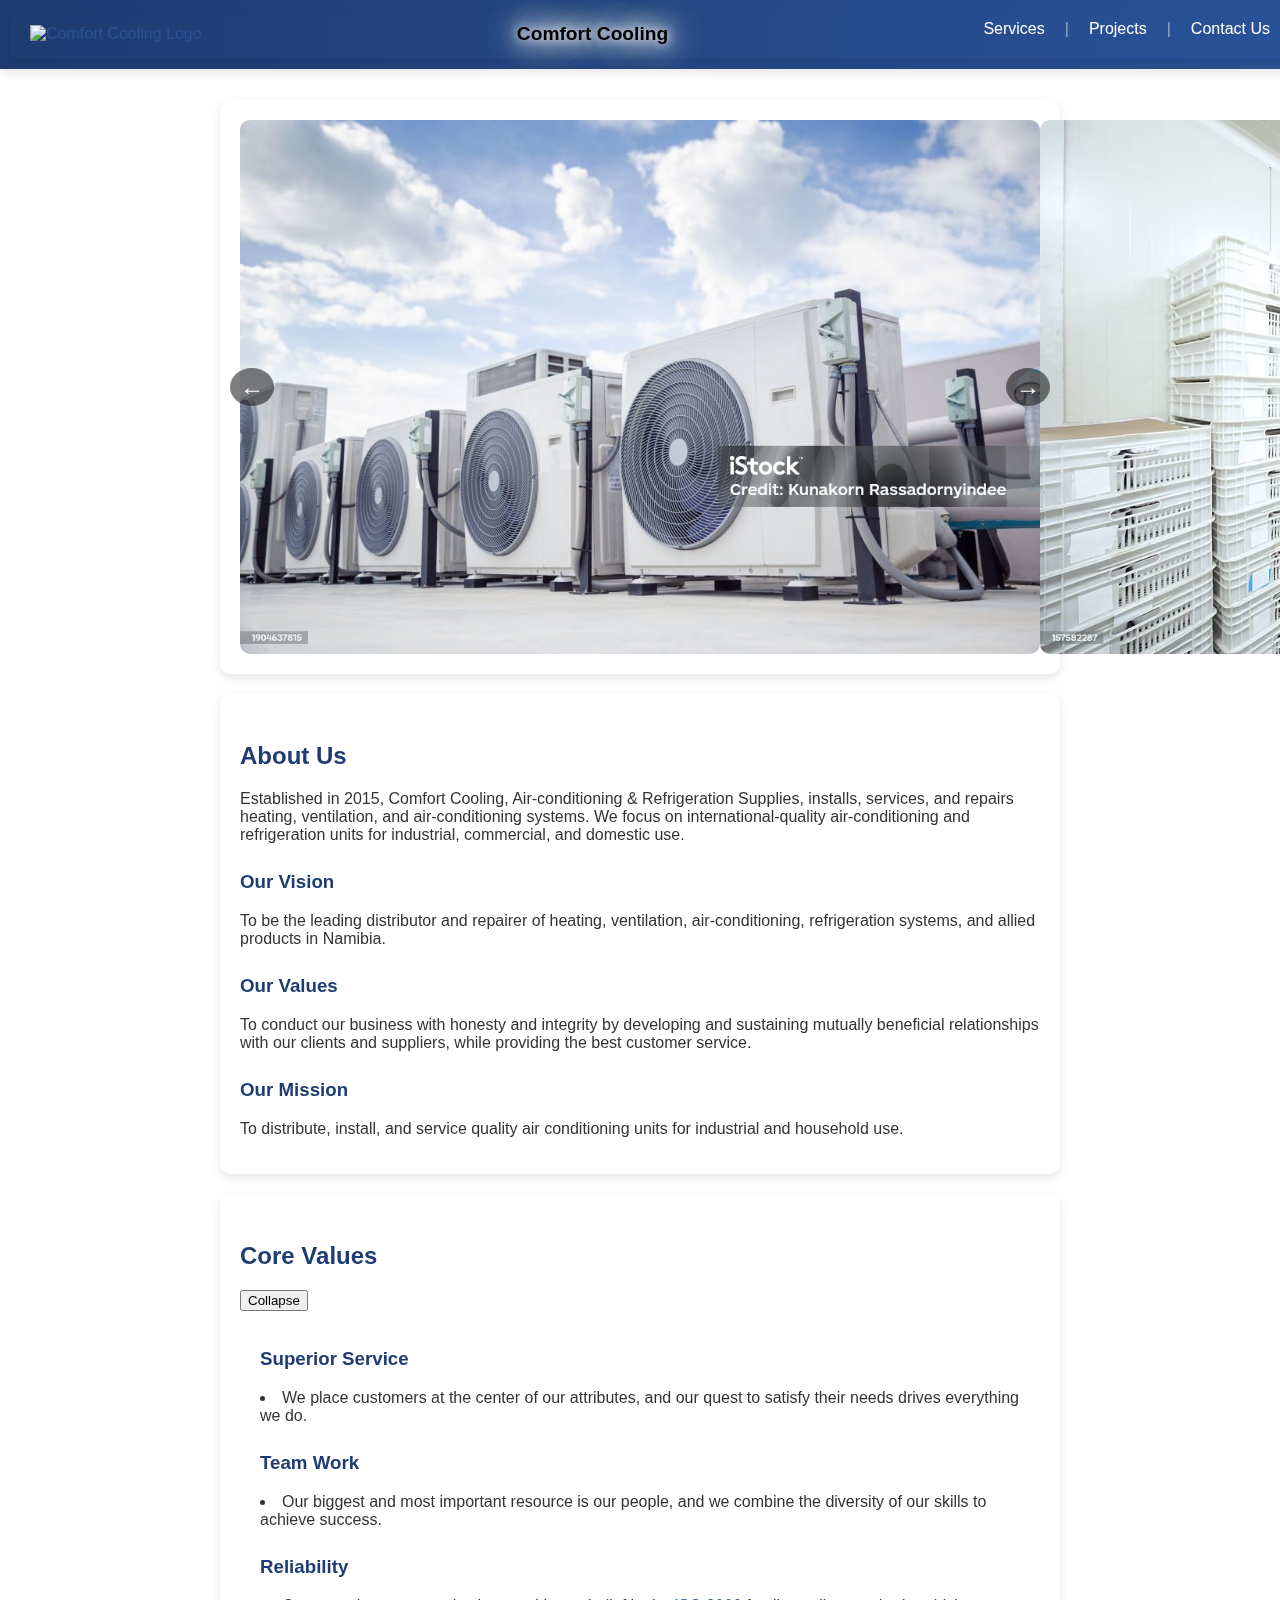
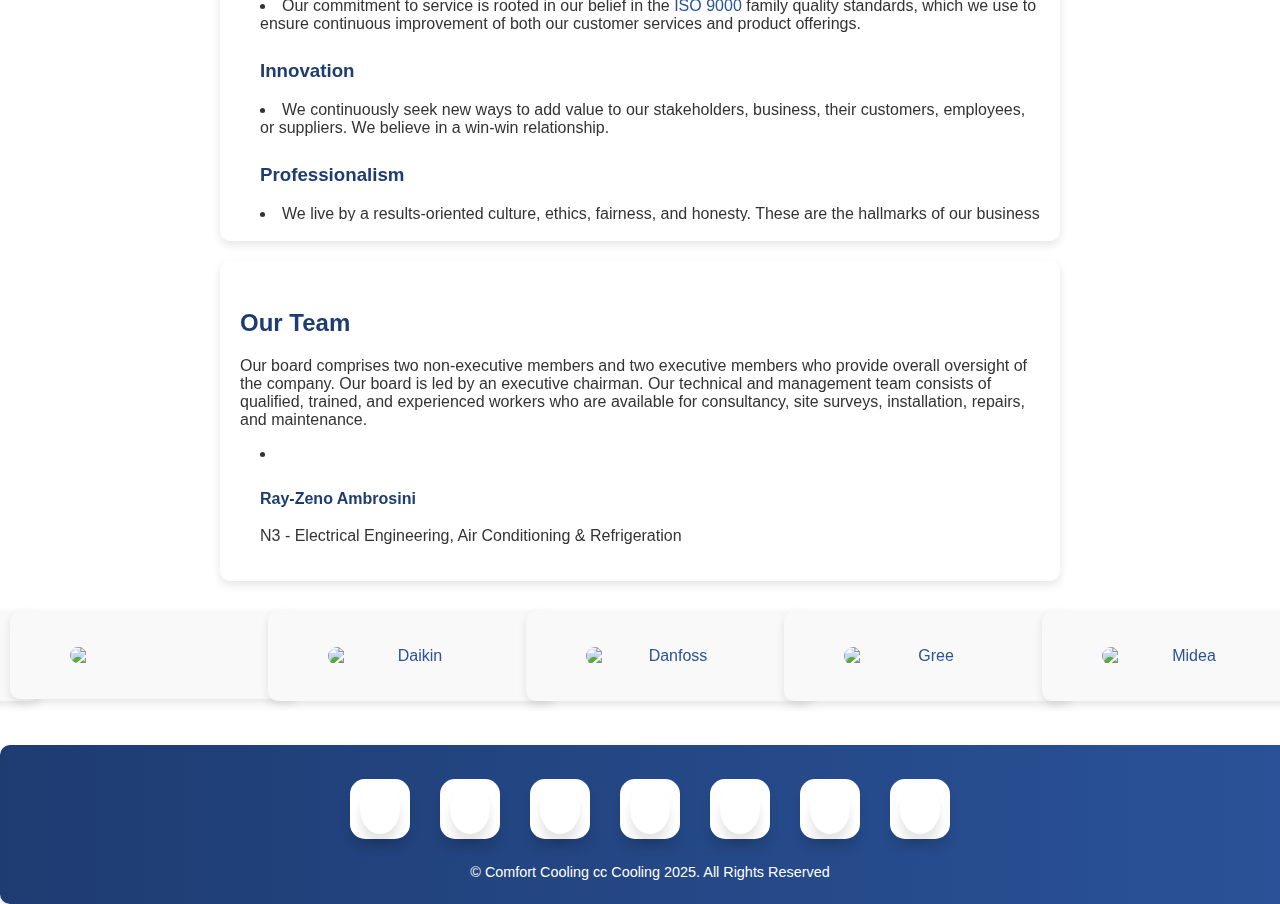
==== commit fdce2a0e: "Add files via upload" ====
--- a/index.html
+++ b/index.html
@@ -1,282 +1,267 @@
 <!DOCTYPE html>
 <html lang="en">
 <head>
-  <meta charset="UTF-8">
-  <meta name="viewport" content="width=device-width, initial-scale=1"> <title>Comfort Cooling cc</title>
-  <link rel="stylesheet" href="styles.css">
-  <link rel="stylesheet" href="https://cdnjs.cloudflare.com/ajax/libs/font-awesome/6.3.0/css/all.min.css" integrity="sha512-SzlrxWUlpfuzQ+pcUCosxcglQRNAq/DZjVsC0lE40xsADsfeQoEypE+enwcOiGjk/bSuGGKHEyjSoQ1zVisanQ==" crossorigin="anonymous" referrerpolicy="no-referrer" />
-  <link rel="stylesheet" href="https://cdnjs.cloudflare.com/ajax/libs/OwlCarousel2/2.3.4/assets/owl.carousel.min.css">
-
-  <script src="https://ajax.googleapis.com/ajax/libs/jquery/3.5.1/jquery.min.js"></script>
-  <script src="https://cdnjs.cloudflare.com/ajax/libs/OwlCarousel2/2.3.4/owl.carousel.min.js"></script>
-  <script src="script.js"></script>-
-
-<script src="https://ajax.googleapis.com/ajax/libs/jquery/3.5.1/jquery.min.js"></script>
-
-<script src="https://cdnjs.cloudflare.com/ajax/libs/OwlCarousel2/2.3.4/owl.carousel.min.js"></script>
+    <meta charset="UTF-8">
+    <meta name="viewport" content="width=device-width, initial-scale=1">
+    <meta name="description" content="Comfort Cooling cc specializes in HVAC systems, offering installation, repair, and maintenance services for industrial, commercial, and domestic use.">
+    <meta name="keywords" content="HVAC, Cooling, Air Conditioning, Installation, Repair, Maintenance, Industrial, Commercial, Domestic">
+    <title>Comfort Cooling cc</title>
+    <link rel="icon" href="favicon.ico" type="image/x-icon">
+    <link rel="preload" href="styles.css" as="style">
+    <link rel="preload" href="https://cdnjs.cloudflare.com/ajax/libs/font-awesome/6.3.0/css/all.min.css" as="style">
+    <link rel="preload" href="https://cdnjs.cloudflare.com/ajax/libs/OwlCarousel2/2.3.4/assets/owl.carousel.min.css" as="style">
+    <link rel="preload" href="https://cdnjs.cloudflare.com/ajax/libs/OwlCarousel2/2.3.4/assets/owl.theme.default.min.css" as="style">
+    <link rel="stylesheet" href="styles.css" type="text/css">
+    <link rel="stylesheet" href="https://cdnjs.cloudflare.com/ajax/libs/font-awesome/6.3.0/css/all.min.css" integrity="sha512-SzlrxWUlpfuzQ+pcUCosxcglQRNAq/DZjVsZsCeklCJLDQGcRyhYgRjKQUrSZ3jJczd+5OHmtEfikWmMpiVDhcg==" crossorigin="anonymous" referrerpolicy="no-referrer" type="text/css">
+    <link rel="stylesheet" href="https://cdnjs.cloudflare.com/ajax/libs/OwlCarousel2/2.3.4/assets/owl.carousel.min.css" type="text/css">
+    <link rel="stylesheet" href="https://cdnjs.cloudflare.com/ajax/libs/OwlCarousel2/2.3.4/assets/owl.theme.default.min.css" type="text/css">
 </head>
+
 <body>
+  
   <header>
-    <h1 class="halo">Comfort Cooling</h1>
-
-    <nav class="nav">
-      <a href="services.html">Services</a> |
-      <a href="projects.html">Projects</a> |
-      <a href="contactUs.html">Contact Us</a>
-    </nav>
-  </header>
-
-  <section class="carousel">
-    <div class="carousel-track">
-      <img src="images/istockphoto-1904637815-1024x1024.jpg" alt="Air conditioning unit" class="carousel-image"> <img src="images/istockphoto-157582287-1024x1024.jpg" alt="Refrigeration system" class="carousel-image">
-      <img src="images/istockphoto-1299901821-1024x1024.jpg" alt="HVAC installation" class="carousel-image">
-      <img src="images/istockphoto-1779596179-1024x1024.jpg" alt="Industrial cooling" class="carousel-image">
-      <img src="images/istockphoto-1368514998-1024x1024.jpg" alt="Commercial refrigeration" class="carousel-image">
+    <a href="#main-content" class="skip-link">Skip to main content</a>
+    <div class="header-container">
+        <div class="logo">
+            <a href="index.html" title="Home">
+                <img src="images/logo/logo_c.jpg" alt="Comfort Cooling Logo">
+            </a>
+        </div>
+        <h1 class="halo">Comfort Cooling</h1>
+        <nav class="nav" aria-label="Main Navigation" role="navigation">
+            <ul>
+                <li><a href="services.html">Services</a></li>
+                <li><a href="projects.html">Projects</a></li>
+                <li><a href="contactUs.html">Contact Us</a></li>
+            </ul>
+        </nav>
     </div>
-    <button class="carousel-button prev" aria-label="Previous Slide">←</button>
-    <button class="carousel-button next" aria-label="Next Slide">→</button>
-  </section>
-
-  <section id="aboutUs">
-    <h2>About Us</h2>
-    <p>Established in 2015, Comfort Cooling, Air-conditioning & Refrigeration Supplies, installs, services, and repairs heating, ventilation, and air-conditioning systems. We focus on international-quality air-conditioning and refrigeration units for industrial, commercial, and domestic use.</p>
-    <h3>Our Vision</h3>
-    <p>To be the leading distributor and repairer of heating, ventilation, air-conditioning, refrigeration systems, and allied products in Namibia.</p>
-    <h3>Our Values</h3>
-    <p>To conduct our business with honesty and integrity by developing and sustaining mutually beneficial relationships with our clients and suppliers, while providing the best customer service.</p>
-    <h3>Our Mission</h3>
-    <p>To distribute, install, and service quality air conditioning units for industrial and household use.</p>
-  </section>
-
-  <section id="coreValues">
-    <h2>Core Values</h2>
-    <ul>
-      <li><h3>Superior Service</h3> We place customers at the center of our attributes, and our quest to satisfy their needs drives everything we do.</li>
-      <li><h3>Team Work</h3> Our biggest and most important resource is our people, and we combine the diversity of our skills to achieve success.</li>
-      <li><h3>Reliability</h3> Our commitment to service is rooted in our belief in the <a href="https://www.iso.org/standards/popular/iso-9000-family">ISO 9000</a> family quality standards, which we use to ensure continuous improvement of both our customer services and product offerings.</li>
-      <li><h3>Innovation</h3> We continuously seek new ways to add value to our stakeholders, business, their customers, employees, or suppliers. We believe in a win-win relationship.</li>
-      <li><h3>Professionalism</h3> We live by a results-oriented culture, ethics, fairness, and honesty. These are the hallmarks of our business relationships.</li>
-      <li><h3>Excellence</h3> We are determined to keep walking the road of <a href="https://www.iso.org/standards/popular/iso-9000-family">ISO 9000</a> quality standards, continually improving our customer service, product offerings, and performance.</li>
-    </ul>
-  </section>
-
-  <section id="team">
-    <h2>Our Team</h2>
-    <p>Our board comprises two non-executive members and two executive members who provide overall oversight of the company. Our board is led by an executive chairman. Our technical and management team consists of qualified, trained, and experienced workers who are available for consultancy, site surveys, installation, repairs, and maintenance.</p>
-    <ul>
-      <li><h4>Ray-Zeno Ambrosini</h4> <p>N3 - Electrical Engineering, Air Conditioning & Refrigeration</p></li>
-    </ul>
-  </section>
-
-  <section class="container pt-5 animate-fade" id="brands-section">
-    <div class="row justify-content-center">
-      <div class="col-md-8 col-lg-7">
-        <h2 class="font-40">Our Brands</h2>
-        <p class="font-20 mb-0">As our preferred Air Conditioning and Refrigeration specialist, Comfort Cooling will be there for all your sales, service and repair needs.</p>
-      </div>
+</header>
+<main id="main-content">
+    </main>
+
+  <section class="carousel" role="region" aria-label="Image Carousel">
+    <div class="carousel-track" role="list" tabindex="0" aria-live="polite">
+      <img src="images/istockphoto-1904637815-1024x1024.jpg" alt="Air conditioning unit" class="carousel-image" loading="lazy">
+      <img src="images/istockphoto-157582287-1024x1024.jpg" alt="Refrigeration system" class="carousel-image" loading="lazy">
+      <img src="images/istockphoto-1299901821-1024x1024.jpg" alt="HVAC installation" class="carousel-image" loading="lazy">
+      <img src="images/istockphoto-1779596179-1024x1024.jpg" alt="Industrial cooling" class="carousel-image" loading="lazy">
+      <img src="images/istockphoto-1368514998-1024x1024.jpg" alt="Commercial refrigeration" class="carousel-image" loading="lazy">
     </div>
-    <div class="owl-carousel lg-arrow">
-      <div class="item">
-        <div class="brand-item">
-          <span aria-role="heading">Advantage Air</span>
-          <figure class="dim-1-1">
-            <a href="https://www.advantageair.com.au/?srsltid=AfmBOorDrTcVe5kXesW5VZc6tk0JkjFR5yaBOfbvS2QNsASBNF3MQqQt" title="Advantage Air">
-              <img src="images/aa-logo.jpg" alt="Advantage Air">
-            </a>
-          </figure>
-        </div>
-      </div>
-      <div class="item">
-        <div class="brand-item">
-          <span aria-role="heading">Air Movement Supplies</span>
-          <figure class="dim-1-1">
-            <a href="https://www.fans.co.za/" title="Air Movement Supplies">
-              <img src="images/ams_logo.jpg" alt="Air Movement Supplies">
-            </a>
-          </figure>
-        </div>
-      </div>
-      <div class="item">
-        <div class="brand-item">
-          <span aria-role="heading">Breezair</span>
-          <figure class="dim-1-1">
-            <img src="images/breezair.png" alt="Breezair">
-          </figure>
-        </div>
-      </div>
-      <div class="item">
-        <div class="brand-item">
-          <span aria-role="heading">Bry-Air</span>
-          <figure class="dim-1-1">
-            <a href="https://www.bryair.com/" title="Bry-Air">
-              <img src="images/bryair-logo.jpg" alt="Bry-Air">
-            </a>
-          </figure>
-        </div>
-      </div>
-      <div class="item">
-        <div class="brand-item">
-          <span aria-role="heading">Carel</span>
-          <figure class="dim-1-1">
-            <a href="https://www.carel.com/" title="Carel">
-              <img src="images/carel-logo.jpg" alt="Carel">
-            </a>
-          </figure>
-        </div>
-      </div>
-      <div class="item">
-        <div class="brand-item">
-          <span aria-role="heading">Daikin</span>
-          <figure class="dim-1-1">
-            <a href="https://www.daikin.com/" title="Daikin">
-              <img src="images/logo-daikin.png" alt="Daikin">
-            </a>
-          </figure>
-        </div>
-      </div>
-
-      <div class="item">
-        <div class="brand-item">
-          <span aria-role="heading">Danfoss</span>
-          <figure class="dim-1-1">
-            <a href="https://www.danfoss.com/en/" title="Danfoss">
-              <img src="images/logo-danfoss.svg" alt="Danfoss">
-            </a>
-          </figure>
-        </div>
-      </div>
-      <div class="item">
-        <div class="brand-item">
-          <span aria-role="heading">Donkin Fans</span>
-          <figure class="dim-1-1">
-            <img src="images/donkin_fans.png" alt="Donkin Fans">
-          </figure>
-        </div>
-      </div>
-      <div class="item">
-        <div class="brand-item">
-          <span aria-role="heading">Freudenberg</span>
-          <figure class="dim-1-1">
-            <a href="https://www.freudenberg.com/" title="Freudenberg">
-              <img src="images/freudenberg-logo.png" alt="Freudenberg">
-            </a>
-          </figure>
-        </div>
-      </div>
-      <div class="item">
-        <div class="brand-item">
-          <span aria-role="heading">Gree</span>
-          <figure class="dim-1-1">
-            <a href="https://global.gree.com/" title="Gree">
-              <img src="images/gree-logo.png" alt="Gree">
-            </a>
-          </figure>
-        </div>
-      </div>
-      <div class="item">
-        <div class="brand-item">
-          <span aria-role="heading">Liebert Hiross</span>
-          <figure class="dim-1-1">
-            <img src="images/liebert_hiross.png" alt="Liebert Hiross">
-          </figure>
-        </div>
-      </div>
-      <div class="item">
-        <div class="brand-item">
-          <span aria-role="heading">Midea</span>
-          <figure class="dim-1-1">
-            <img src="images/midea.png" alt="Midea">
-          </figure>
-        </div>
-      </div>
-      <div class="item">
-        <div class="brand-item">
-          <span aria-role="heading">Rickard</span>
-          <figure class="dim-1-1">
-            <img src="images/rickard.png" alt="Rickard">
-          </figure>
-        </div>
-      </div>
-      <div class="item">
-        <div class="brand-item">
-          <span aria-role="heading">Samsung</span>
-          <figure class="dim-1-1">
-            <img src="images/samsung.png" alt="Samsung">
-          </figure>
-        </div>
-      </div>
-      <div class="item">
-        <div class="brand-item">
-          <span aria-role="heading">Saley International</span>
-          <figure class="dim-1-1">
-            <img src="images/seeley_international.png" alt="Saley International">
-          </figure>
-        </div>
-      </div>
-      <div class="item">
-        <div class="brand-item">
-          <span aria-role="heading">Soler & Palau</span>
-          <figure class="dim-1-1">
-            <img src="images/soler_and_palau.png" alt="Soler & Palau">
-          </figure>
-        </div>
-      </div>
-      
-      <div class="item">
-        <div class="brand-item">
-          <span aria-role="heading">Vortice</span>
-          <figure class="dim-1-1">
-            <a href="https://www.vortice.com/en/" title="Vortice" target="_blank" rel="noopener">
-              <img src="images/logo-vortice.jpg" alt="Vortice">
-            </a>
-          </figure>
-        </div>
-      </div>
+    <div class="carousel-controls">
+      <button class="carousel-button prev" aria-label="Previous Slide" tabindex="0" aria-hidden="true">←</button>
+      <button class="carousel-button next" aria-label="Next Slide" tabindex="0" aria-hidden="true">→</button>
     </div>
   </section>
-  <footer>
-    <ul class="wrapper">
-      <li class="icon facebook">
-        <a href="https://www.facebook.com/" target="_blank" aria-label="Facebook">
-          <span><i class="fab fa-facebook-f"></i></span>
-        </a>
-      </li>
-
-      <li class="icon youtube">
-        <a href="https://www.youtube.com/" target="_blank">
-          <span><i class="fab fa-youtube"></i></span>
-        </a>
-      </li>
-
-      <li class="icon tiktok">
-        <a href="https://www.tiktok.com/" target="_blank">
-          <span><i class="fab fa-tiktok"></i></span>
-        </a>
-      </li>
-
-      <li class="icon instagram">
-    <a href="https://www.instagram.com/" target="_blank" aria-label="Instagram">
-      <span><i class="fab fa-instagram"></i></span>
-    </a>
-  </li>
-  <li class="icon twitter">
-    <a href="https://www.https://x.com/" target="_blank" aria-label="Twitter">
-      <span><i class="fab fa-x-twitter"></i></span>
-    </a>
-  </li>
-  <li class="icon whatsapp">
-    <a href="https://wa.me/1234567890" target="_blank" aria-label="WhatsApp">
-      <span><i class="fab fa-whatsapp"></i></span>
-    </a>
-  </li>
-  <li class="icon linkedin">
-    <a href="https://www.linkedin.com/in/your-profile/" target="_blank" aria-label="LinkedIn">
-      <span><i class="fab fa-linkedin"></i></span>
-    </a>
-  </li>
+  <main>
+    <section id="aboutUs" role="region" aria-labelledby="aboutUs-heading">
+      <h2 id="aboutUs-heading">About Us</h2>
+      <p>Established in 2015, Comfort Cooling, Air-conditioning & Refrigeration Supplies, installs, services, and repairs heating, ventilation, and air-conditioning systems. We focus on international-quality air-conditioning and refrigeration units for industrial, commercial, and domestic use.</p>
+      <h3>Our Vision</h3>
+      <p>To be the leading distributor and repairer of heating, ventilation, air-conditioning, refrigeration systems, and allied products in Namibia.</p>
+      <h3>Our Values</h3>
+      <p>To conduct our business with honesty and integrity by developing and sustaining mutually beneficial relationships with our clients and suppliers, while providing the best customer service.</p>
+      <h3>Our Mission</h3>
+      <p>To distribute, install, and service quality air conditioning units for industrial and household use.</p>
+    </section>
+  
+    <section id="coreValues" role="region" aria-labelledby="coreValues-heading">
+      <h2 id="coreValues-heading">Core Values</h2>
+      <button id="toggleButton" aria-expanded="true">Collapse</button>
+      <div id="contentWrapper">
+        <ul role="list" aria-label="Core Values List">
+          <h3>Superior Service</h3>
+          <li role="listitem">We place customers at the center of our attributes, and our quest to satisfy their needs drives everything we do.</li>
+          <h3>Team Work</h3>
+          <li role="listitem">Our biggest and most important resource is our people, and we combine the diversity of our skills to achieve success.</li>
+          <h3>Reliability</h3>
+          <li role="listitem">Our commitment to service is rooted in our belief in the <a href="https://www.iso.org/standards/popular/iso-9000" tabindex="0" aria-describedby="iso-description">ISO 9000</a> family quality standards, which we use to ensure continuous improvement of both our customer services and product offerings.</li>
+          <h3>Innovation</h3>
+          <li role="listitem">We continuously seek new ways to add value to our stakeholders, business, their customers, employees, or suppliers. We believe in a win-win relationship.</li>
+          <h3>Professionalism</h3>
+          <li role="listitem">We live by a results-oriented culture, ethics, fairness, and honesty. These are the hallmarks of our business relationships.</li>
+          <h3>Excellence</h3>
+          <li role="listitem">We are determined to keep walking the road of <a href="https://www.iso.org/standards/popular/iso-9000" tabindex="0" aria-describedby="iso-description">ISO 9000</a> quality standards, continually improving our customer service, product offerings, and performance.</li>
+        </ul>
+        <span id="iso-description" class="visually-hidden"> (opens in a new tab)</span>
+      </div>
+    </section>
+  
+    <section id="team" role="region" aria-labelledby="team-heading">
+      <h2 id="team-heading">Our Team</h2>
+      <p>Our board comprises two non-executive members and two executive members who provide overall oversight of the company. Our board is led by an executive chairman. Our technical and management team consists of qualified, trained, and experienced workers who are available for consultancy, site surveys, installation, repairs, and maintenance.</p>
+      <ul role="list" aria-label="Team Members List">
+        <li role="listitem"><h4>Ray-Zeno Ambrosini</h4> <p>N3 - Electrical Engineering, Air Conditioning & Refrigeration</p></li>
+      </ul>
+    </section>
+  </main>
+
+  <div class="owl-carousel lg-arrow" role="region" aria-label="Brand Carousel">
+
+  <div class="item">
+      <div class="brand-item">
+          <figure class="dim-1-1">
+              <a href="https://www.breezair.com/" title="Breezair">
+                  <img src="images/brands/breezair-logo.jpg" aria-hidden="true">
+              </a>
+          </figure>
+      </div>
+  </div>
+  
+  <div class="item">
+      <div class="brand-item">
+          
+          <figure class="dim-1-1">
+              <a href="https://www.daikin.com/" title="Daikin">
+                  <img src="images/brands/logo_daikin.png" alt="Daikin" aria-hidden="true">
+              </a>
+          </figure>
+      </div>
+  </div>
+
+  <div class="item">
+      <div class="brand-item">
+          
+          <figure class="dim-1-1">
+              <a href="https://www.danfoss.com/en/" title="Danfoss">
+                  <img src="images/brands/logo-danfoss.svg" alt="Danfoss" aria-hidden="true">
+              </a>
+          </figure>
+      </div>
+  </div>
+
+  <div class="item">
+      <div class="brand-item">
+        
+          <figure class="dim-1-1">
+              <a href="https://global.gree.com/" title="Gree">
+                  <img src="images/brands/gree-logo.png" alt="Gree" aria-hidden="true">
+              </a>
+          </figure>
+      </div>
+  </div>
+
+  <div class="item">
+      <div class="brand-item">
+          
+          <figure class="dim-1-1">
+              <a href="https://www.midea.com/" title="Midea">
+                  <img src="images/brands/Midea-Logo.jpg" alt="Midea" aria-hidden="true">
+              </a>
+          </figure>
+      </div>
+  </div>
+
+  <div class="item">
+      <div class="brand-item">
+          
+          <figure class="dim-1-1">
+              <a href="https://www.samsung.com/africa_en/air-conditioners/" title="Samsung" target="_blank" rel="noopener">
+                  <img src="images/brands/samsung.png" alt="Samsung" aria-hidden="true">
+              </a>
+          </figure>
+      </div>
+  </div>
+
+  </div>
+
+  <footer role="contentinfo=">
+    <ul class="wrapper" role="list">
+      <li class="icon facebook" role="listitem">
+        <a href="https://www.facebook.com/" 
+        target="_blank" 
+        rel="noopener noreferrer" 
+        aria-label="Facebook"
+        aria-describedby="external-link-description"
+        title="Visit us on Facebook"
+        tabindex="0">
+          <span id
+          ="external-link-description" 
+          class="visually-hidden"><i 
+          class="fab fa-facebook-f" aria-hidden="true"></i></span>
+        </a>
+      </li>
+
+      <li class="icon youtube" role="listitem">
+        <a href="https://www.youtube.com/" 
+        target="_blank" 
+        rel="noopener noreferrer" 
+        aria-label="Youtube"
+        aria-describedby="external-link-description"
+        title="Subcribe to our Youtube Channel"
+        tabindex="0">
+          <span id="external-link-description" 
+          class="visually-hidden"><i class="fab fa-youtube" aria-hidden="true"></i></span>
+        </a>
+      </li>
+
+      <li class="icon tiktok" role="listitem">
+        <a href="https://www.tiktok.com/" 
+        target="_blank" 
+        rel="noopener noreferrer" 
+        aria-label="TikTok"
+        aria-describedby="external-link-description"
+        title="Visit us on TikTok"
+        tabindex="0">
+          <span id="external-link-description" 
+          class="visually-hidden"><i class="fab fa-tiktok" aria-hidden="true"></i></span>
+        </a>
+      </li>
+
+      <li class="icon instagram" role="listitem">
+        <a href="https://www.instagram.com/" 
+        target="_blank" 
+        rel="noopener noreferrer" 
+        aria-label="Instagram"
+        aria-describedby="external-link-description"
+        title="Visit us on Instagram"
+        tabindex="0">
+          <span id="external-link-description" 
+          class="visually-hidden"><i class="fab fa-instagram" aria-hidden="true"></i></span>
+        </a>
+      </li>
+      <li class="icon twitter" role="listitem">
+        <a href="https://x.com/" 
+        target="_blank" 
+        rel="noopener noreferrer" 
+        aria-label="Twitter"
+        aria-describedby="external-link-description"
+        title="Tweet us on X"
+        tabindex="0">
+          <span id="external-link-description" 
+          class="visually-hidden"><i class="fab fa-x-twitter" aria-hidden="true"></i></span>
+        </a>
+      </li>
+      <li class="icon whatsapp" role="listitem">
+        <a href="https://wa.me/1234567890" 
+        target="_blank" 
+        rel="noopener noreferrer" 
+        aria-label="WhatsApp"
+        aria-describedby="external-link-description"
+        title="Chat with us on WhatsApp"
+        tabindex="0">
+          <span id="external-link-description" 
+          class="visually-hidden"><i class="fab fa-whatsapp" aria-hidden="true"></i></span>
+        </a>
+      </li>
+      <li class="icon linkedin" role="listitem">
+        <a href="https://www.linkedin.com/in/your-profile/" 
+        target="_blank" rel="noopener noreferrer" 
+        aria-label="LinkedIn" 
+        aria-describedby="external-link-description"
+        title="Contact us on LinkedIn"
+        tabindex="0"
+        >
+          <span id="external-link-description" 
+          class="visually-hidden"><i class="fab fa-linkedin" aria-hidden="true"></i></span>
+        </a>
+      </li>
     </ul>
     <p>© Comfort Cooling cc Cooling 2025. All Rights Reserved</p>
   </footer>
- 
-  </body>
-  </html>+
+  <script src="https://ajax.googleapis.com/ajax/libs/jquery/3.5.1/jquery.min.js"></script>
+  <script src="https://cdnjs.cloudflare.com/ajax/libs/OwlCarousel2/2.3.4/owl.carousel.min.js"></script>
+  <script src="script.js"></script>
+</body>
+</html>--- a/styles.css
+++ b/styles.css
@@ -5,7 +5,13 @@
   padding: 0;
   color: #333;
   overflow-x: hidden;
-  padding-top: 80px;
+  padding-top: 80px; /* Adjust based on header height */
+}
+
+@media (max-width: 768px) {
+  body {
+    padding-top: 60px; /* Adjust for smaller screens */
+  }
 }
 
 body::before {
@@ -15,27 +21,25 @@
   left: 0;
   width: 100%;
   height: 100%;
-  background-image: url('images/logo.png'); 
+  background-image: url('images/logo/logo.png');
   background-repeat: repeat;
-  background-attachment: fixed;
-  background-size: auto;
+  background-size: auto; /* Ensure the image covers the entire background */
   opacity: 0.3;
-  z-index: -1;
+  z-index: -1; /* Ensure it stays behind other content */
 }
 
 header {
   text-align: center;
-  padding: 10px; 
+  padding: 10px;
   background: linear-gradient(to right, #1e3c72, #2a5298);
   color: white;
-  border-radius: 10px;
   margin-bottom: 20px;
   box-shadow: 0px 4px 10px rgba(0, 0, 0, 0.1);
   animation: fadeInDown 1s ease-out;
-  position: fixed; 
-  top: 0; 
-  left: 0; 
-  width: 100%; 
+  position: fixed;
+  top: 0;
+  left: 0;
+  width: 100%;
   z-index: 1000;
 }
 
@@ -51,27 +55,74 @@
 }
 
 header h1 {
-  font-size: 1.5rem; 
-  margin: 0; 
+  font-size: 1.2rem;
+  margin: 0;
+  line-height: 1.5; 
+}
+
+.header-container {
+  display: flex;
+  align-items: center;
+  justify-content: space-between;
+  padding: 10px 20px;
+  background: linear-gradient(to right, #1e3c72, #2a5298);
+  color: white;
+  box-shadow: 0px 4px 10px rgba(0, 0, 0, 0.1);
+}
+
+.logo img {
+  height: 50px;
+  width: auto;
 }
 
 .nav a {
   text-decoration: none;
   color: white;
-  font-size: 1rem; 
-  margin: 0 10px; 
-  transition: color 0.3s ease, transform 0.3s ease;
+  font-size: 1rem;
+  transition: color 0.3s ease, background-color 0.3s ease, transform 0.3s ease;
+}
+
+.nav ul {
+  list-style: none;
+  margin: 0;
+  padding: 0;
+  display: flex;
+  gap: 20px; 
+}
+
+.nav li {
+  display: inline-block;
 }
 
 .nav a:hover {
   color: #a8d0e6;
-  transform: scale(1.1);
-}
-
-.carousel {
+  text-decoration: underline; 
+}
+
+.nav li:not(:last-child)::after {
+  content: "|";
+  margin-left: 20px;
+  color: white; 
+  opacity: 0.5; 
+}
+
+@media (max-width: 768px) {
+  .header-container {
+    flex-direction: column; 
+    padding: 10px;
+  }
+
+  .nav ul {
+    flex-direction: column; 
+    gap: 10px;
+  }
+}
+
+.brand-item {
   position: relative;
-  width: 80%;
-  margin: 0 auto;
+  width: 100%;
+  max-width: 100%;
+  margin: 10px auto;
   overflow: hidden;
   border-radius: 10px;
   animation: fadeInUp 1s ease-out;
@@ -100,10 +151,11 @@
   border-radius: 10px;
   flex: 0 0 100%;
   transition: transform 0.3s ease;
+  will-change: transform;
 }
 
 .carousel-image:hover {
-  transform: scale(1.05);
+  opacity: 0.9;
 }
 
 .carousel-button {
@@ -112,18 +164,21 @@
   background: rgba(0, 0, 0, 0.5);
   color: white;
   border: none;
-  font-size: 2rem;
-  padding: 10px 20px;
+  font-size: 1.5rem;
+  padding: 5px 10px;
   cursor: pointer;
   z-index: 10;
   border-radius: 50%;
   transform: translateY(-50%);
   transition: background-color 0.3s ease;
-}
-
-.carousel-button:hover {
+  will-change: background-color, transform;
+}
+
+.carousel-button:hover,
+.carousel-button:focus {
   background-color: rgba(0, 0, 0, 0.8);
   transform: translateY(-50%) scale(1.1);
+  outline: 2px solid #fff;
 }
 
 .carousel-button.prev {
@@ -141,7 +196,8 @@
   background-color: white;
   border-radius: 10px;
   box-shadow: 0px 4px 10px rgba(0, 0, 0, 0.1);
-  animation: fadeIn 1s ease-out;
+  animation: fadeIn 0.5s ease-out;
+  will-change: opacity, transform; 
 }
 
 @keyframes fadeIn {
@@ -157,10 +213,13 @@
 
 h1, h2, h3, h4 {
   color: #1e3c72;
+  line-height: 1.5; 
+  margin: 1.5rem 0 1rem; 
 }
 
 ul, ol {
   padding-left: 20px;
+  list-style-position: inside; 
 }
 
 ul li, ol li {
@@ -170,6 +229,7 @@
 a {
   color: #2a5298;
   text-decoration: none;
+  transition: color 0.3s ease, text-decoration 0.3s ease; 
 }
 
 a:hover {
@@ -183,39 +243,44 @@
   background: linear-gradient(to right, #1e3c72, #2a5298);
   color: white;
   border-radius: 10px;
-  margin-top: 10px; 
-  box-shadow: 0px 4px 10px rgba(0, 0, 0, 0.1); 
-  animation: fadeInUp 1s ease-out; 
-  bottom: 0; 
-  left: 0; 
-  width: 100%; 
+  margin-top: 10px;
+  box-shadow: 0px 4px 10px rgba(0, 0, 0, 0.1);
+  animation: fadeInUp 0.5s ease-out;
+ 
+  bottom: 0;
+  left: 0;
+  width: 100%;
   z-index: 1000;
-}
-
-.wrapper {
-  display: flex;
-  list-style: none;
-  padding: 0;
-  justify-content: center;
-  gap: 15px;
+  font-size: 0.9rem; 
+}
+@media (max-width: 768px) {
+  footer {
+    padding: 5px; 
+    font-size: 0.8rem; 
+  }
+
+  section {
+    padding: 15px; 
+    margin: 10px auto; 
+  }
 }
 
 .wrapper .icon {
   position: relative;
   background: #ffffff;
   border-radius: 15px;
-  padding: 15px;
+  padding: 10px;
   margin: 10px;
-  width: 50px;
-  height: 50px;
-  font-size: 18px;
+  width: 40px;
+  height: 40px;
+  font-size: 16px;
   display: flex;
   justify-content: center;
   align-items: center;
-  flex-direction: column;
   box-shadow: 0 10px 10px rgba(0, 0, 0, 0.1);
   cursor: pointer;
   transition: all 0.2s cubic-bezier(0.68, -0.55, 0.265, 1.55);
+  will-change: transform, opacity; 
 }
 
 .wrapper .tooltip {
@@ -223,31 +288,22 @@
   top: 0;
   font-size: 14px;
   background: #ffffff;
-  color: #ffffff;
+  color: #333;
   padding: 5px 8px;
   border-radius: 5px;
   box-shadow: 0 10px 10px rgba(0, 0, 0, 0.1);
   opacity: 0;
   pointer-events: none;
   transition: all 0.3s cubic-bezier(0.68, -0.55, 0.265, 1.55);
-}
-
-.wrapper .tooltip::before {
-  position: absolute;
-  content: "";
-  height: 8px;
-  width: 8px;
-  background: #ffffff;
-  bottom: -3px;
-  left: 50%;
-  transform: translate(-50%) rotate(45deg);
-  transition: all 0.3s cubic-bezier(0.68, -0.55, 0.265, 1.55);
-}
-
-.wrapper .icon:hover .tooltip {
+  visibility: hidden;
+  will-change: transform, opacity; 
+}
+
+.wrapper .icon:hover .tooltip,
+.wrapper .icon:focus .tooltip {
   top: -45px;
   opacity: 1;
-  visibility: visible;
+  visibility: visible; 
   pointer-events: auto;
 }
 
@@ -256,36 +312,34 @@
   text-shadow: 0px -1px 0px rgba(0, 0, 0, 0.1);
 }
 
-.wrapper .facebook:hover,
-.wrapper .facebook:hover .tooltip,
-.wrapper .facebook:hover .tooltip::before {
+.wrapper .icon:hover,
+.wrapper .icon:hover .tooltip,
+.wrapper .icon:hover .tooltip::before {
+  color: #ffffff;
+}
+
+.wrapper .facebook:hover {
   background: #1877F2;
-  color: #ffffff;
-}
-
-.wrapper .tiktok:hover,
-.wrapper .tiktok:hover .tooltip,
-.wrapper .tiktok:hover .tooltip::before {
+}
+
+.wrapper .tiktok:hover {
   background: #000000;
-  color: #ffffff;
-}
-
-.wrapper .instagram:hover,
-.wrapper .instagram:hover .tooltip,
-.wrapper .instagram:hover .tooltip::before {
+}
+
+.wrapper .instagram:hover {
   background: #7a21b6;
-  color: #ffffff;
-}
-
-.wrapper .youtube:hover,
-.wrapper .youtube:hover .tooltip,
-.wrapper .youtube:hover .tooltip::before {
+}
+
+.wrapper .youtube:hover {
   background: #CD201F;
-  color: #ffffff;
+}
+
+.wrapper .x:hover {
+  background: #000;
 }
 
 .halo {
-  position: relative;
+  margin: 0;
   color: #000;
   text-shadow:
     0 0 10px #fff,
@@ -311,93 +365,49 @@
 }
 
 .icon a:hover {
-transform: scale(1.1);
-box-shadow: 0 15px 15px rgba(0, 0, 0, 0.2);
+  transform: scale(1.1);
+  box-shadow: 0 15px 15px rgba(0, 0, 0, 0.2);
 }
 
 .wrapper {
-display: flex;
-list-style: none;
-padding: 0;
-justify-content: center;
-gap: 15px; 
-}
-
-.icon a {
-display: flex;
-justify-content: center;
-align-items: center;
-width: 50px;
-height: 50px;
-border-radius: 50%;
-background-color: #ffffff;
-box-shadow: 0 10px 10px rgba(0, 0, 0, 0.1);
-transition: all 0.3s ease;
-color: #1e3c72; 
-text-decoration: none;
-}
-
-.icon a:hover {
-transform: scale(1.1);
-}
-
+  display: flex;
+  list-style: none;
+  padding: 0;
+  justify-content: center;
+  gap: 10px;
+}
+
+@media (max-width: 768px) {
+  .wrapper {
+    gap: 10px;
+    flex-wrap: wrap; 
+  }
+
+  .icon {
+    width: 35px; 
+    height: 35px;
+    padding: 8px;
+  }
+}
 
 .icon.instagram a:hover {
-background-color: #7a21b6;
-color: #ffffff;
+  background-color: #7a21b6;
+  color: #ffffff;
 }
 
 .icon.twitter a:hover {
-background-color: #000000;
-color: #ffffff;
+  background-color: #000000;
+  color: #ffffff;
 }
 
 .icon.whatsapp a:hover {
-background-color: #25D366;
-color: #ffffff;
+  background-color: #25D366;
+  color: #ffffff;
 }
 
 .icon.linkedin a:hover {
-background-color: #0077B5;
-color: #ffffff;
-}
-
-
-.owl-carousel.lg-arrow {
-  position: relative;
-}
-
-.owl-carousel.lg-arrow .owl-nav {
-  position: absolute;
-  top: 50%;
-  width: 100%;
-  transform: translateY(-50%);
-}
-
-.owl-carousel.lg-arrow .owl-nav button {
-  position: absolute;
-  top: 50%;
-  transform: translateY(-50%);
-  background: rgba(0, 0, 0, 0.5) !important;
-  color: white !important;
-  border-radius: 50%;
-  width: 40px;
-  height: 40px;
-  font-size: 24px !important;
-  line-height: 40px !important;
-  transition: background 0.3s ease;
-}
-
-.owl-carousel.lg-arrow .owl-nav button:hover {
-  background: rgba(0, 0, 0, 0.8) !important;
-}
-
-.owl-carousel.lg-arrow .owl-nav .owl-prev {
-  left: -50px;
-}
-
-.owl-carousel.lg-arrow .owl-nav .owl-next {
-  right: -50px;
+  background-color: #0077B5;
+  color: #ffffff;
 }
 
 .brand-item {
@@ -407,10 +417,149 @@
   border-radius: 10px;
   box-shadow: 0 4px 10px rgba(0, 0, 0, 0.1);
   margin: 10px;
-}
-
-.brand-item img {
+  transition: box-shadow 0.3s ease;
+  will-change: box-shadow; 
+}
+
+.owl-carousel .owl-nav button {
+  position: absolute;
+  top: 50%;
+  transform: translateY(-50%);
+  background: rgba(0, 0, 0, 0.5);
+  color: white;
+  border: none;
+  font-size: 24px;
+  padding: 10px;
+  cursor: pointer;
+  border-radius: 50%;
+  line-height: 1;
+  transition: background 0.3s ease;
+  will-change: background; 
+}
+
+.owl-carousel .brand-item img {
   max-width: 100%;
   height: auto;
   border-radius: 10px;
+}
+
+.owl-carousel .owl-nav button.owl-prev {
+  left: -50px;
+}
+
+.owl-carousel .owl-nav button.owl-next {
+  right: -50px;
+}
+
+.owl-carousel .owl-nav button:hover {
+  background: rgba(0, 0, 0, 0.8);
+}
+
+.owl-carousel.lg-arrow .brand-item {
+  position: relative;
+}
+
+.owl-carousel.lg-arrow .owl-nav {
+  position: absolute;
+  top: 50%;
+  width: 100%;
+  transform: translateY(-50%);
+}
+
+.owl-carousel.lg-arrow .owl-nav button {
+  position: absolute;
+  top: 50%;
+  transform: translateY(-50%);
+  background: rgba(0, 0, 0, 0.5);
+  color: white;
+  border-radius: 50%;
+  width: 40px;
+  height: 40px;
+  font-size: 24px;
+  line-height: 1;
+  transition: background 0.3s ease;
+}
+
+.owl-carousel.lg-arrow .owl-nav button:hover {
+  background: rgba(0, 0, 0, 0.8);
+}
+
+.owl-carousel.lg-arrow .owl-nav .owl-prev {
+  left: -50px;
+}
+
+.owl-carousel.lg-arrow .owl-nav .owl-next {
+  right: -50px;
+}
+
+@media (max-width: 768px) {
+  header {
+    padding: 5px;
+    position: relative;
+    width: 100%;
+    top: 0;
+    z-index: 1000;
+  }
+
+  footer {
+    position: relative;
+    padding: 10px;
+    margin-top: 20px;
+  }
+
+  section {
+    padding: 10px;
+    margin: 10px auto;
+  }
+
+  .owl-carousel .owl-nav button {
+    font-size: 18px; 
+    padding: 8px; 
+  }
+
+  .brand-item {
+    padding: 15px; 
+    margin: 5px; 
+  }
+}
+
+.skip-link {
+  position: absolute;
+  top: -40px;
+  left: 0;
+  background: #000;
+  color: #fff;
+  padding: 8px;
+  z-index: 1000;
+  transition: top 0.3s;
+}
+
+.skip-link:focus {
+  top: 0;
+}
+
+.visually-hidden {
+  position: absolute;
+  width: 1px;
+  height: 1px;
+  padding: 0;
+  margin: -1px;
+  overflow: hidden;
+  clip: rect(0, 0, 0, 0);
+  border: 0;
+}
+
+#contentWrapper {
+  overflow: hidden;
+  transition: max-height 0.3s ease-out;
+  max-height: 500px; 
+}
+
+#contentWrapper.collapsed {
+  max-height: 0;
+}
+
+button {
+  margin-bottom: 10px;
+  cursor: pointer;
 }--- a/styles.css
+++ b/styles.css
@@ -5,7 +5,13 @@
   padding: 0;
   color: #333;
   overflow-x: hidden;
-  padding-top: 80px;
+  padding-top: 80px; /* Adjust based on header height */
+}
+
+@media (max-width: 768px) {
+  body {
+    padding-top: 60px; /* Adjust for smaller screens */
+  }
 }
 
 body::before {
@@ -15,27 +21,25 @@
   left: 0;
   width: 100%;
   height: 100%;
-  background-image: url('images/logo.png'); 
+  background-image: url('images/logo/logo.png');
   background-repeat: repeat;
-  background-attachment: fixed;
-  background-size: auto;
+  background-size: auto; /* Ensure the image covers the entire background */
   opacity: 0.3;
-  z-index: -1;
+  z-index: -1; /* Ensure it stays behind other content */
 }
 
 header {
   text-align: center;
-  padding: 10px; 
+  padding: 10px;
   background: linear-gradient(to right, #1e3c72, #2a5298);
   color: white;
-  border-radius: 10px;
   margin-bottom: 20px;
   box-shadow: 0px 4px 10px rgba(0, 0, 0, 0.1);
   animation: fadeInDown 1s ease-out;
-  position: fixed; 
-  top: 0; 
-  left: 0; 
-  width: 100%; 
+  position: fixed;
+  top: 0;
+  left: 0;
+  width: 100%;
   z-index: 1000;
 }
 
@@ -51,27 +55,74 @@
 }
 
 header h1 {
-  font-size: 1.5rem; 
-  margin: 0; 
+  font-size: 1.2rem;
+  margin: 0;
+  line-height: 1.5; 
+}
+
+.header-container {
+  display: flex;
+  align-items: center;
+  justify-content: space-between;
+  padding: 10px 20px;
+  background: linear-gradient(to right, #1e3c72, #2a5298);
+  color: white;
+  box-shadow: 0px 4px 10px rgba(0, 0, 0, 0.1);
+}
+
+.logo img {
+  height: 50px;
+  width: auto;
 }
 
 .nav a {
   text-decoration: none;
   color: white;
-  font-size: 1rem; 
-  margin: 0 10px; 
-  transition: color 0.3s ease, transform 0.3s ease;
+  font-size: 1rem;
+  transition: color 0.3s ease, background-color 0.3s ease, transform 0.3s ease;
+}
+
+.nav ul {
+  list-style: none;
+  margin: 0;
+  padding: 0;
+  display: flex;
+  gap: 20px; 
+}
+
+.nav li {
+  display: inline-block;
 }
 
 .nav a:hover {
   color: #a8d0e6;
-  transform: scale(1.1);
-}
-
-.carousel {
+  text-decoration: underline; 
+}
+
+.nav li:not(:last-child)::after {
+  content: "|";
+  margin-left: 20px;
+  color: white; 
+  opacity: 0.5; 
+}
+
+@media (max-width: 768px) {
+  .header-container {
+    flex-direction: column; 
+    padding: 10px;
+  }
+
+  .nav ul {
+    flex-direction: column; 
+    gap: 10px;
+  }
+}
+
+.brand-item {
   position: relative;
-  width: 80%;
-  margin: 0 auto;
+  width: 100%;
+  max-width: 100%;
+  margin: 10px auto;
   overflow: hidden;
   border-radius: 10px;
   animation: fadeInUp 1s ease-out;
@@ -100,10 +151,11 @@
   border-radius: 10px;
   flex: 0 0 100%;
   transition: transform 0.3s ease;
+  will-change: transform;
 }
 
 .carousel-image:hover {
-  transform: scale(1.05);
+  opacity: 0.9;
 }
 
 .carousel-button {
@@ -112,18 +164,21 @@
   background: rgba(0, 0, 0, 0.5);
   color: white;
   border: none;
-  font-size: 2rem;
-  padding: 10px 20px;
+  font-size: 1.5rem;
+  padding: 5px 10px;
   cursor: pointer;
   z-index: 10;
   border-radius: 50%;
   transform: translateY(-50%);
   transition: background-color 0.3s ease;
-}
-
-.carousel-button:hover {
+  will-change: background-color, transform;
+}
+
+.carousel-button:hover,
+.carousel-button:focus {
   background-color: rgba(0, 0, 0, 0.8);
   transform: translateY(-50%) scale(1.1);
+  outline: 2px solid #fff;
 }
 
 .carousel-button.prev {
@@ -141,7 +196,8 @@
   background-color: white;
   border-radius: 10px;
   box-shadow: 0px 4px 10px rgba(0, 0, 0, 0.1);
-  animation: fadeIn 1s ease-out;
+  animation: fadeIn 0.5s ease-out;
+  will-change: opacity, transform; 
 }
 
 @keyframes fadeIn {
@@ -157,10 +213,13 @@
 
 h1, h2, h3, h4 {
   color: #1e3c72;
+  line-height: 1.5; 
+  margin: 1.5rem 0 1rem; 
 }
 
 ul, ol {
   padding-left: 20px;
+  list-style-position: inside; 
 }
 
 ul li, ol li {
@@ -170,6 +229,7 @@
 a {
   color: #2a5298;
   text-decoration: none;
+  transition: color 0.3s ease, text-decoration 0.3s ease; 
 }
 
 a:hover {
@@ -183,39 +243,44 @@
   background: linear-gradient(to right, #1e3c72, #2a5298);
   color: white;
   border-radius: 10px;
-  margin-top: 10px; 
-  box-shadow: 0px 4px 10px rgba(0, 0, 0, 0.1); 
-  animation: fadeInUp 1s ease-out; 
-  bottom: 0; 
-  left: 0; 
-  width: 100%; 
+  margin-top: 10px;
+  box-shadow: 0px 4px 10px rgba(0, 0, 0, 0.1);
+  animation: fadeInUp 0.5s ease-out;
+ 
+  bottom: 0;
+  left: 0;
+  width: 100%;
   z-index: 1000;
-}
-
-.wrapper {
-  display: flex;
-  list-style: none;
-  padding: 0;
-  justify-content: center;
-  gap: 15px;
+  font-size: 0.9rem; 
+}
+@media (max-width: 768px) {
+  footer {
+    padding: 5px; 
+    font-size: 0.8rem; 
+  }
+
+  section {
+    padding: 15px; 
+    margin: 10px auto; 
+  }
 }
 
 .wrapper .icon {
   position: relative;
   background: #ffffff;
   border-radius: 15px;
-  padding: 15px;
+  padding: 10px;
   margin: 10px;
-  width: 50px;
-  height: 50px;
-  font-size: 18px;
+  width: 40px;
+  height: 40px;
+  font-size: 16px;
   display: flex;
   justify-content: center;
   align-items: center;
-  flex-direction: column;
   box-shadow: 0 10px 10px rgba(0, 0, 0, 0.1);
   cursor: pointer;
   transition: all 0.2s cubic-bezier(0.68, -0.55, 0.265, 1.55);
+  will-change: transform, opacity; 
 }
 
 .wrapper .tooltip {
@@ -223,31 +288,22 @@
   top: 0;
   font-size: 14px;
   background: #ffffff;
-  color: #ffffff;
+  color: #333;
   padding: 5px 8px;
   border-radius: 5px;
   box-shadow: 0 10px 10px rgba(0, 0, 0, 0.1);
   opacity: 0;
   pointer-events: none;
   transition: all 0.3s cubic-bezier(0.68, -0.55, 0.265, 1.55);
-}
-
-.wrapper .tooltip::before {
-  position: absolute;
-  content: "";
-  height: 8px;
-  width: 8px;
-  background: #ffffff;
-  bottom: -3px;
-  left: 50%;
-  transform: translate(-50%) rotate(45deg);
-  transition: all 0.3s cubic-bezier(0.68, -0.55, 0.265, 1.55);
-}
-
-.wrapper .icon:hover .tooltip {
+  visibility: hidden;
+  will-change: transform, opacity; 
+}
+
+.wrapper .icon:hover .tooltip,
+.wrapper .icon:focus .tooltip {
   top: -45px;
   opacity: 1;
-  visibility: visible;
+  visibility: visible; 
   pointer-events: auto;
 }
 
@@ -256,36 +312,34 @@
   text-shadow: 0px -1px 0px rgba(0, 0, 0, 0.1);
 }
 
-.wrapper .facebook:hover,
-.wrapper .facebook:hover .tooltip,
-.wrapper .facebook:hover .tooltip::before {
+.wrapper .icon:hover,
+.wrapper .icon:hover .tooltip,
+.wrapper .icon:hover .tooltip::before {
+  color: #ffffff;
+}
+
+.wrapper .facebook:hover {
   background: #1877F2;
-  color: #ffffff;
-}
-
-.wrapper .tiktok:hover,
-.wrapper .tiktok:hover .tooltip,
-.wrapper .tiktok:hover .tooltip::before {
+}
+
+.wrapper .tiktok:hover {
   background: #000000;
-  color: #ffffff;
-}
-
-.wrapper .instagram:hover,
-.wrapper .instagram:hover .tooltip,
-.wrapper .instagram:hover .tooltip::before {
+}
+
+.wrapper .instagram:hover {
   background: #7a21b6;
-  color: #ffffff;
-}
-
-.wrapper .youtube:hover,
-.wrapper .youtube:hover .tooltip,
-.wrapper .youtube:hover .tooltip::before {
+}
+
+.wrapper .youtube:hover {
   background: #CD201F;
-  color: #ffffff;
+}
+
+.wrapper .x:hover {
+  background: #000;
 }
 
 .halo {
-  position: relative;
+  margin: 0;
   color: #000;
   text-shadow:
     0 0 10px #fff,
@@ -311,93 +365,49 @@
 }
 
 .icon a:hover {
-transform: scale(1.1);
-box-shadow: 0 15px 15px rgba(0, 0, 0, 0.2);
+  transform: scale(1.1);
+  box-shadow: 0 15px 15px rgba(0, 0, 0, 0.2);
 }
 
 .wrapper {
-display: flex;
-list-style: none;
-padding: 0;
-justify-content: center;
-gap: 15px; 
-}
-
-.icon a {
-display: flex;
-justify-content: center;
-align-items: center;
-width: 50px;
-height: 50px;
-border-radius: 50%;
-background-color: #ffffff;
-box-shadow: 0 10px 10px rgba(0, 0, 0, 0.1);
-transition: all 0.3s ease;
-color: #1e3c72; 
-text-decoration: none;
-}
-
-.icon a:hover {
-transform: scale(1.1);
-}
-
+  display: flex;
+  list-style: none;
+  padding: 0;
+  justify-content: center;
+  gap: 10px;
+}
+
+@media (max-width: 768px) {
+  .wrapper {
+    gap: 10px;
+    flex-wrap: wrap; 
+  }
+
+  .icon {
+    width: 35px; 
+    height: 35px;
+    padding: 8px;
+  }
+}
 
 .icon.instagram a:hover {
-background-color: #7a21b6;
-color: #ffffff;
+  background-color: #7a21b6;
+  color: #ffffff;
 }
 
 .icon.twitter a:hover {
-background-color: #000000;
-color: #ffffff;
+  background-color: #000000;
+  color: #ffffff;
 }
 
 .icon.whatsapp a:hover {
-background-color: #25D366;
-color: #ffffff;
+  background-color: #25D366;
+  color: #ffffff;
 }
 
 .icon.linkedin a:hover {
-background-color: #0077B5;
-color: #ffffff;
-}
-
-
-.owl-carousel.lg-arrow {
-  position: relative;
-}
-
-.owl-carousel.lg-arrow .owl-nav {
-  position: absolute;
-  top: 50%;
-  width: 100%;
-  transform: translateY(-50%);
-}
-
-.owl-carousel.lg-arrow .owl-nav button {
-  position: absolute;
-  top: 50%;
-  transform: translateY(-50%);
-  background: rgba(0, 0, 0, 0.5) !important;
-  color: white !important;
-  border-radius: 50%;
-  width: 40px;
-  height: 40px;
-  font-size: 24px !important;
-  line-height: 40px !important;
-  transition: background 0.3s ease;
-}
-
-.owl-carousel.lg-arrow .owl-nav button:hover {
-  background: rgba(0, 0, 0, 0.8) !important;
-}
-
-.owl-carousel.lg-arrow .owl-nav .owl-prev {
-  left: -50px;
-}
-
-.owl-carousel.lg-arrow .owl-nav .owl-next {
-  right: -50px;
+  background-color: #0077B5;
+  color: #ffffff;
 }
 
 .brand-item {
@@ -407,10 +417,149 @@
   border-radius: 10px;
   box-shadow: 0 4px 10px rgba(0, 0, 0, 0.1);
   margin: 10px;
-}
-
-.brand-item img {
+  transition: box-shadow 0.3s ease;
+  will-change: box-shadow; 
+}
+
+.owl-carousel .owl-nav button {
+  position: absolute;
+  top: 50%;
+  transform: translateY(-50%);
+  background: rgba(0, 0, 0, 0.5);
+  color: white;
+  border: none;
+  font-size: 24px;
+  padding: 10px;
+  cursor: pointer;
+  border-radius: 50%;
+  line-height: 1;
+  transition: background 0.3s ease;
+  will-change: background; 
+}
+
+.owl-carousel .brand-item img {
   max-width: 100%;
   height: auto;
   border-radius: 10px;
+}
+
+.owl-carousel .owl-nav button.owl-prev {
+  left: -50px;
+}
+
+.owl-carousel .owl-nav button.owl-next {
+  right: -50px;
+}
+
+.owl-carousel .owl-nav button:hover {
+  background: rgba(0, 0, 0, 0.8);
+}
+
+.owl-carousel.lg-arrow .brand-item {
+  position: relative;
+}
+
+.owl-carousel.lg-arrow .owl-nav {
+  position: absolute;
+  top: 50%;
+  width: 100%;
+  transform: translateY(-50%);
+}
+
+.owl-carousel.lg-arrow .owl-nav button {
+  position: absolute;
+  top: 50%;
+  transform: translateY(-50%);
+  background: rgba(0, 0, 0, 0.5);
+  color: white;
+  border-radius: 50%;
+  width: 40px;
+  height: 40px;
+  font-size: 24px;
+  line-height: 1;
+  transition: background 0.3s ease;
+}
+
+.owl-carousel.lg-arrow .owl-nav button:hover {
+  background: rgba(0, 0, 0, 0.8);
+}
+
+.owl-carousel.lg-arrow .owl-nav .owl-prev {
+  left: -50px;
+}
+
+.owl-carousel.lg-arrow .owl-nav .owl-next {
+  right: -50px;
+}
+
+@media (max-width: 768px) {
+  header {
+    padding: 5px;
+    position: relative;
+    width: 100%;
+    top: 0;
+    z-index: 1000;
+  }
+
+  footer {
+    position: relative;
+    padding: 10px;
+    margin-top: 20px;
+  }
+
+  section {
+    padding: 10px;
+    margin: 10px auto;
+  }
+
+  .owl-carousel .owl-nav button {
+    font-size: 18px; 
+    padding: 8px; 
+  }
+
+  .brand-item {
+    padding: 15px; 
+    margin: 5px; 
+  }
+}
+
+.skip-link {
+  position: absolute;
+  top: -40px;
+  left: 0;
+  background: #000;
+  color: #fff;
+  padding: 8px;
+  z-index: 1000;
+  transition: top 0.3s;
+}
+
+.skip-link:focus {
+  top: 0;
+}
+
+.visually-hidden {
+  position: absolute;
+  width: 1px;
+  height: 1px;
+  padding: 0;
+  margin: -1px;
+  overflow: hidden;
+  clip: rect(0, 0, 0, 0);
+  border: 0;
+}
+
+#contentWrapper {
+  overflow: hidden;
+  transition: max-height 0.3s ease-out;
+  max-height: 500px; 
+}
+
+#contentWrapper.collapsed {
+  max-height: 0;
+}
+
+button {
+  margin-bottom: 10px;
+  cursor: pointer;
 }